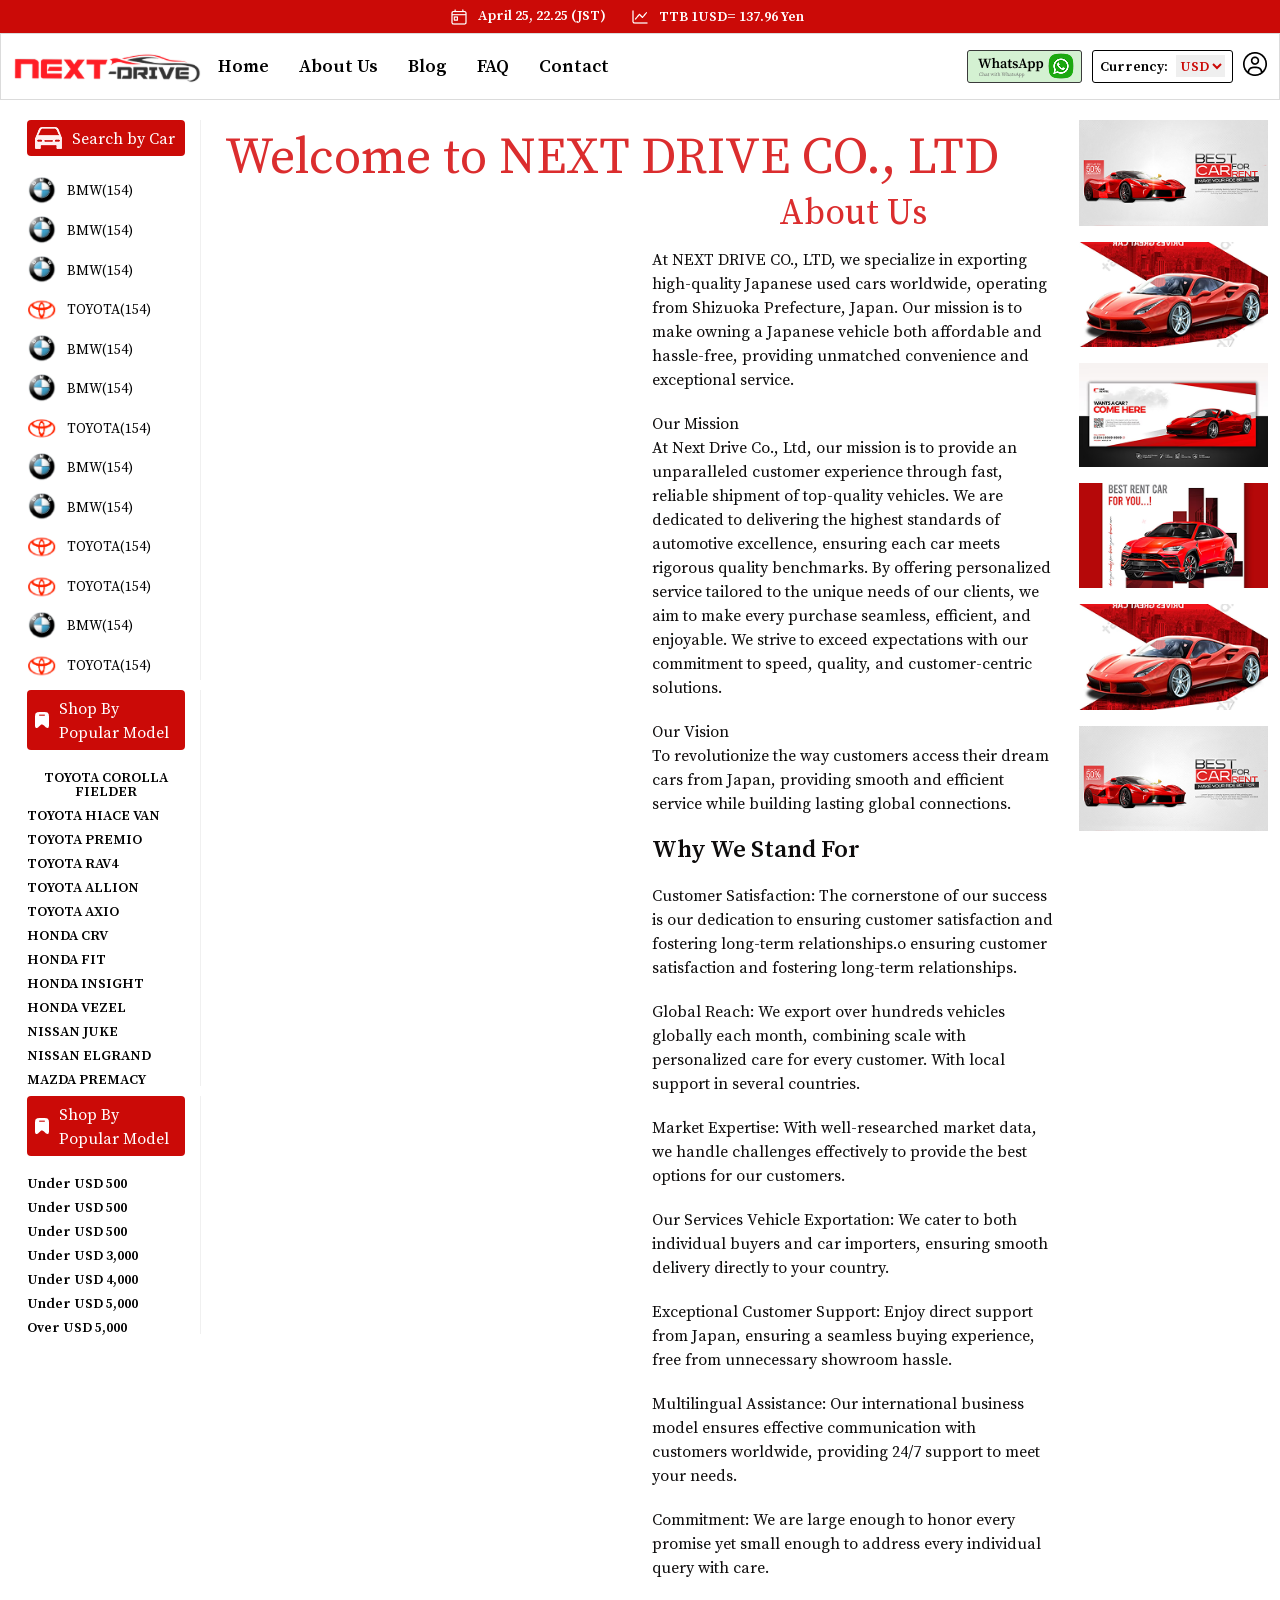
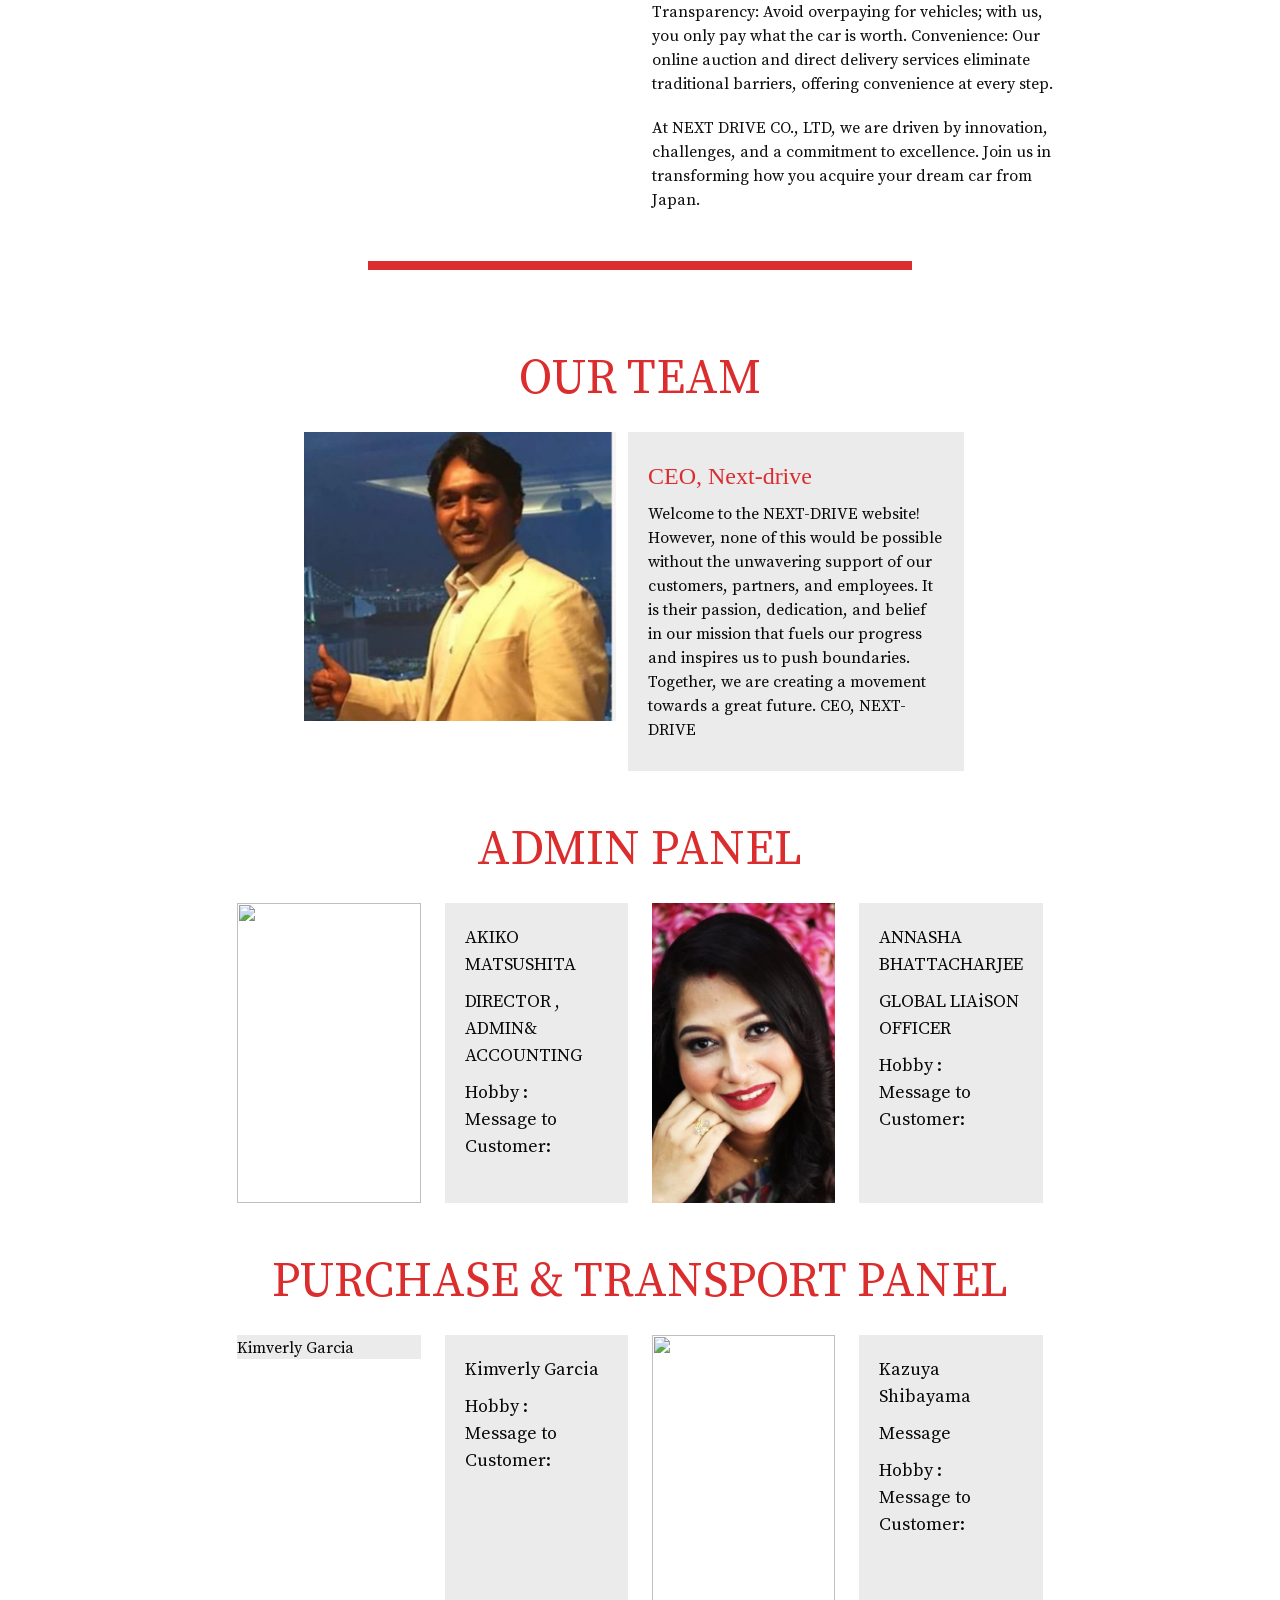
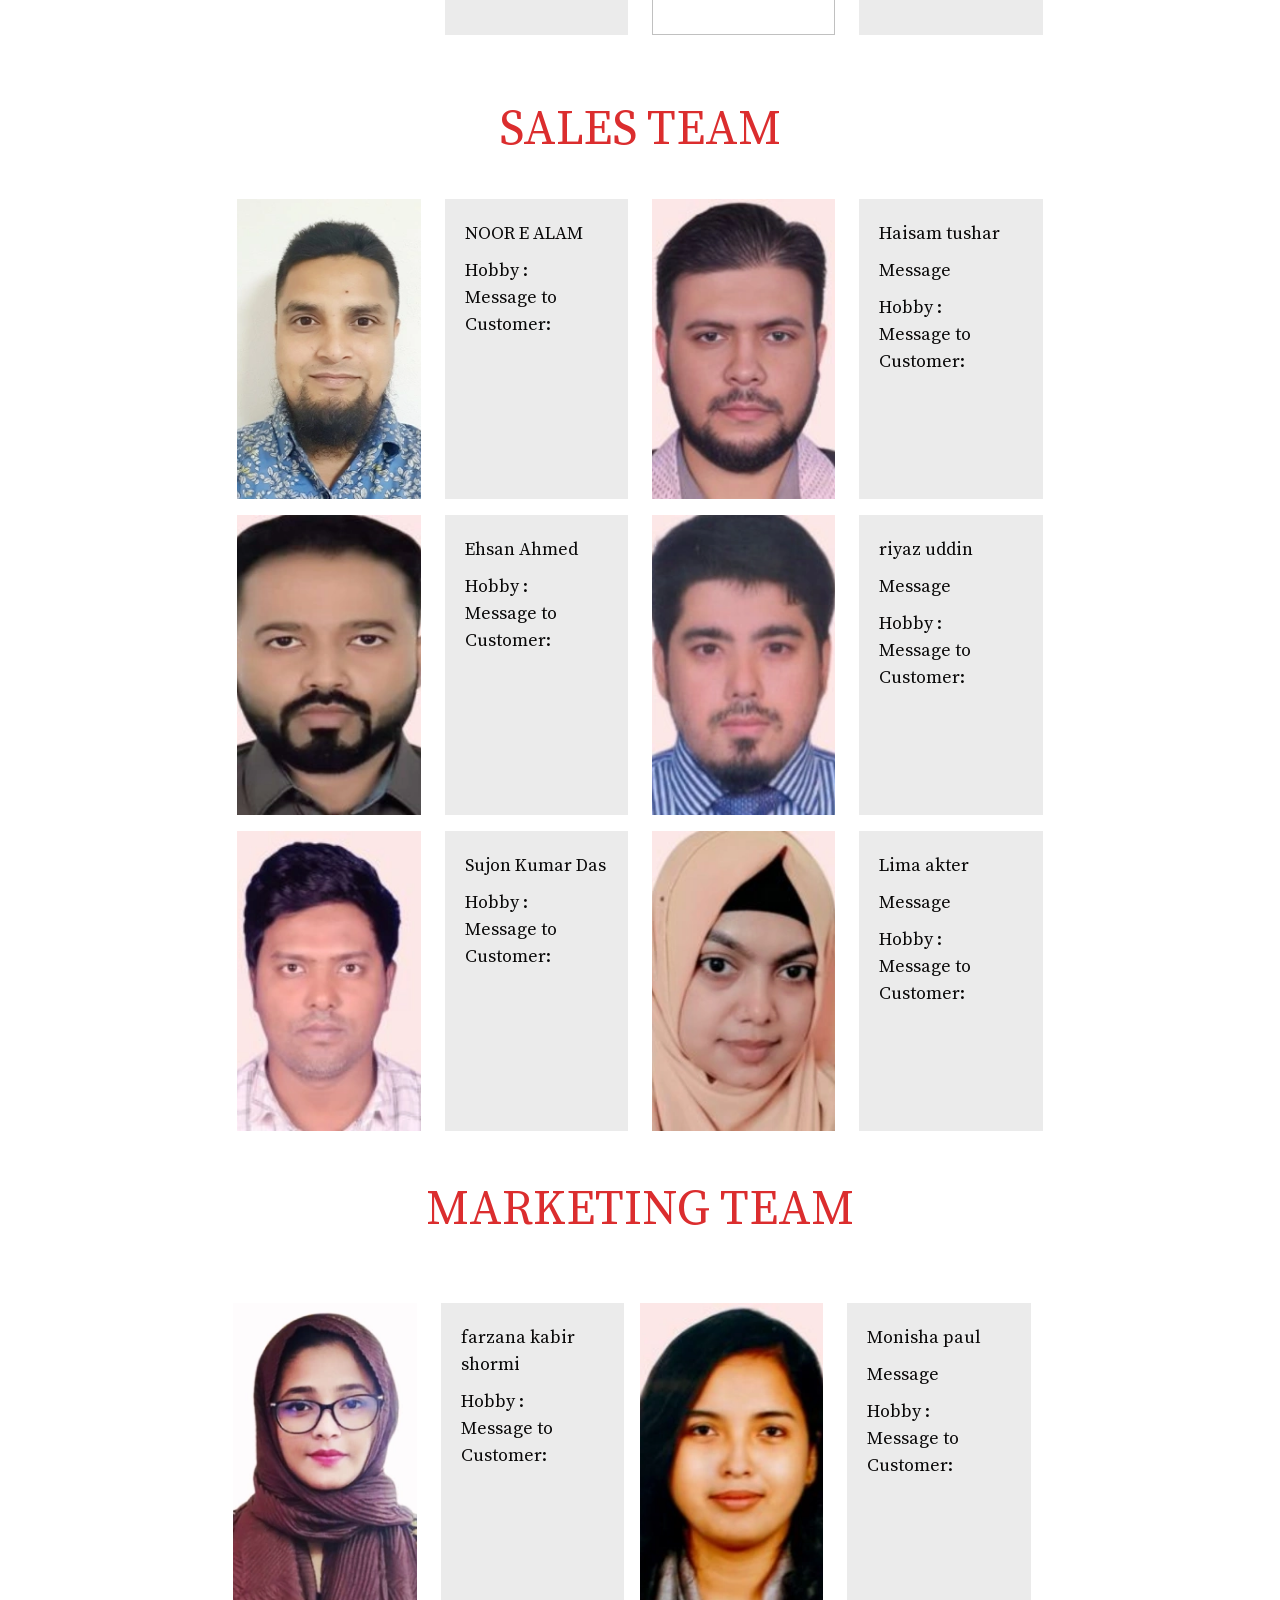
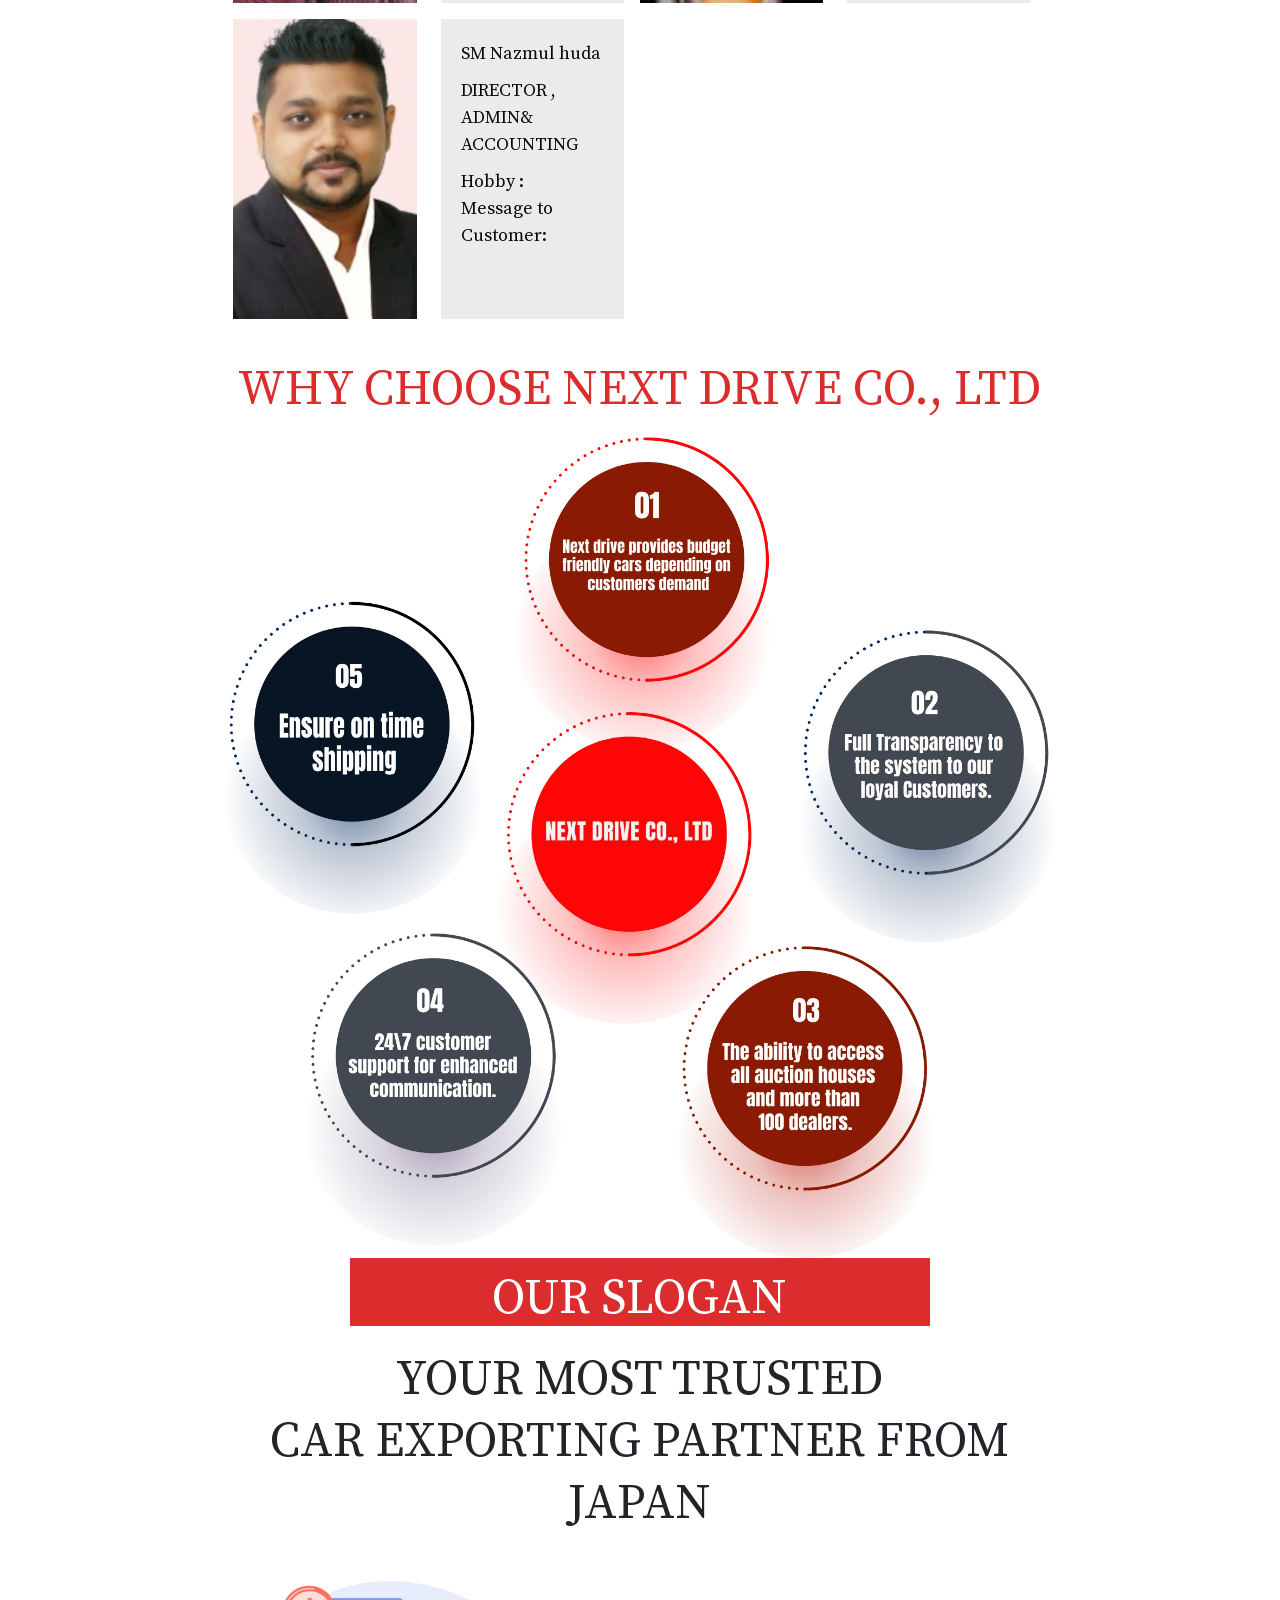
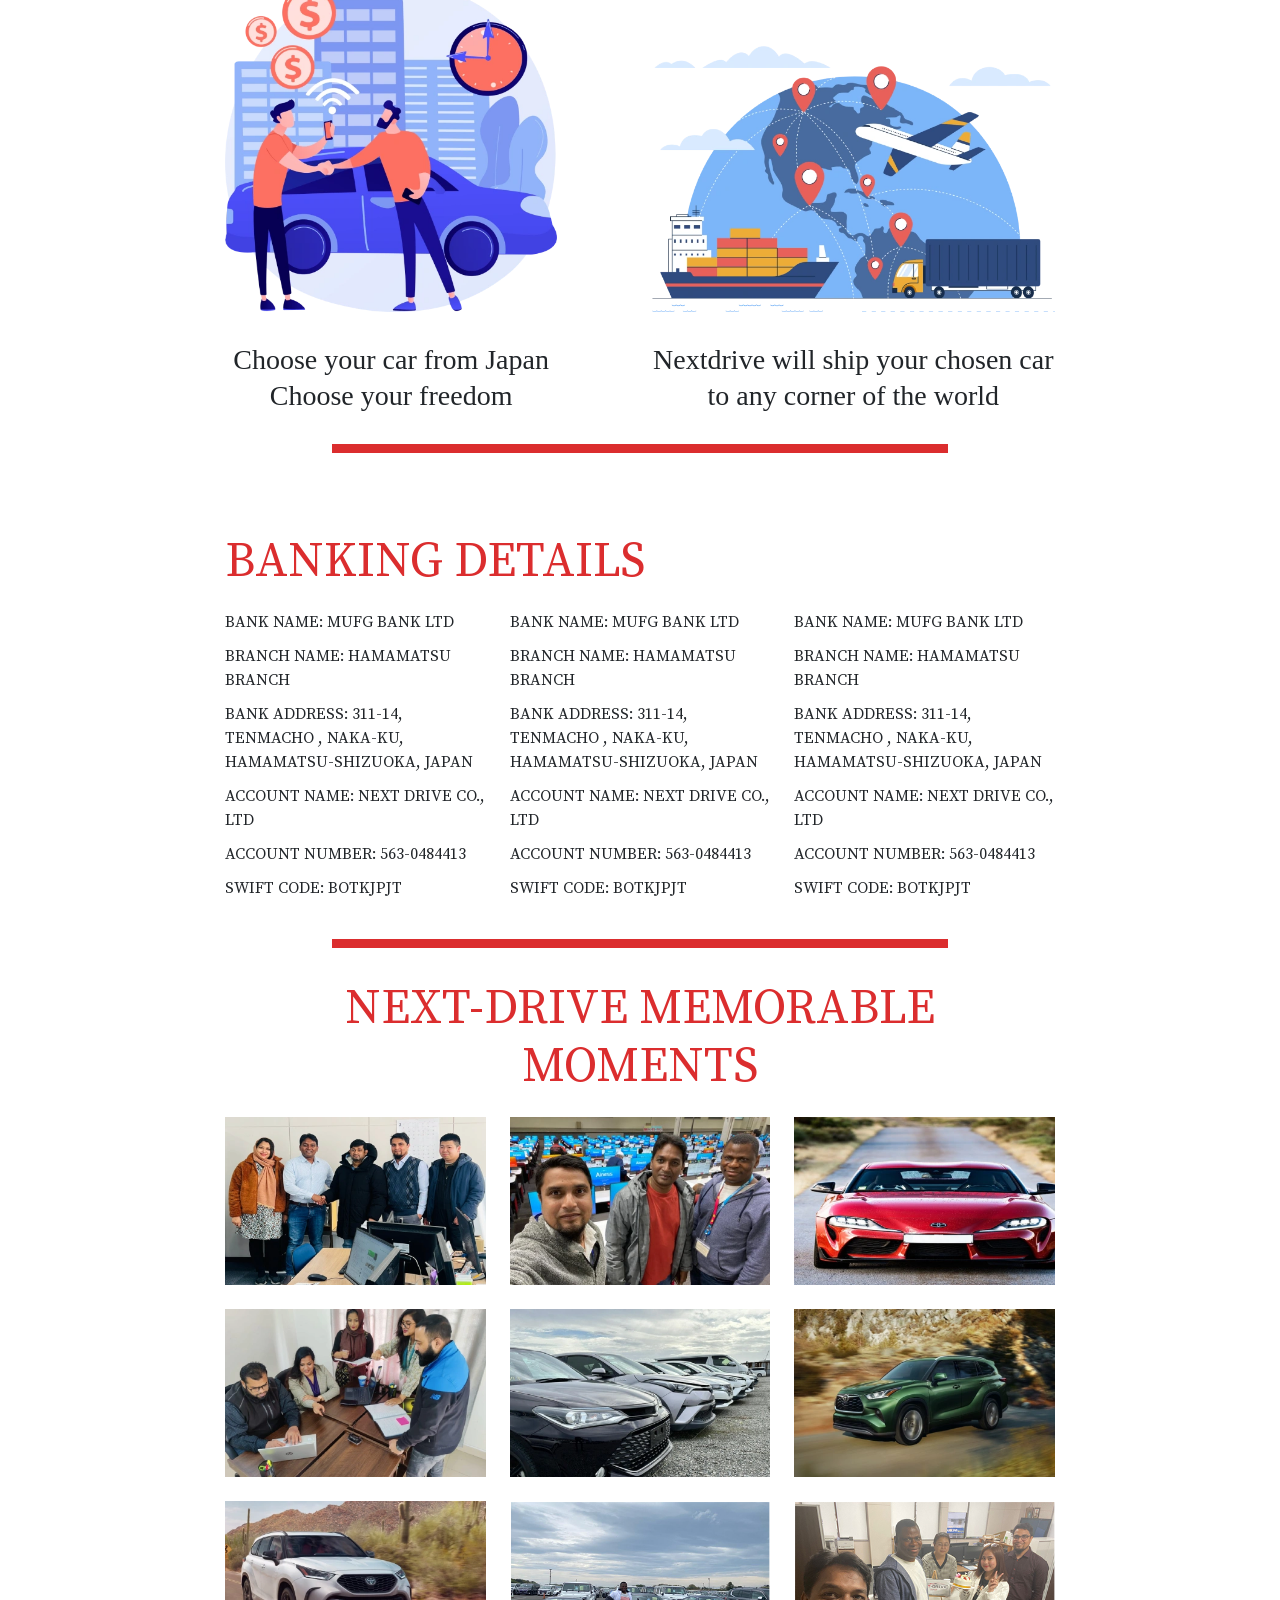
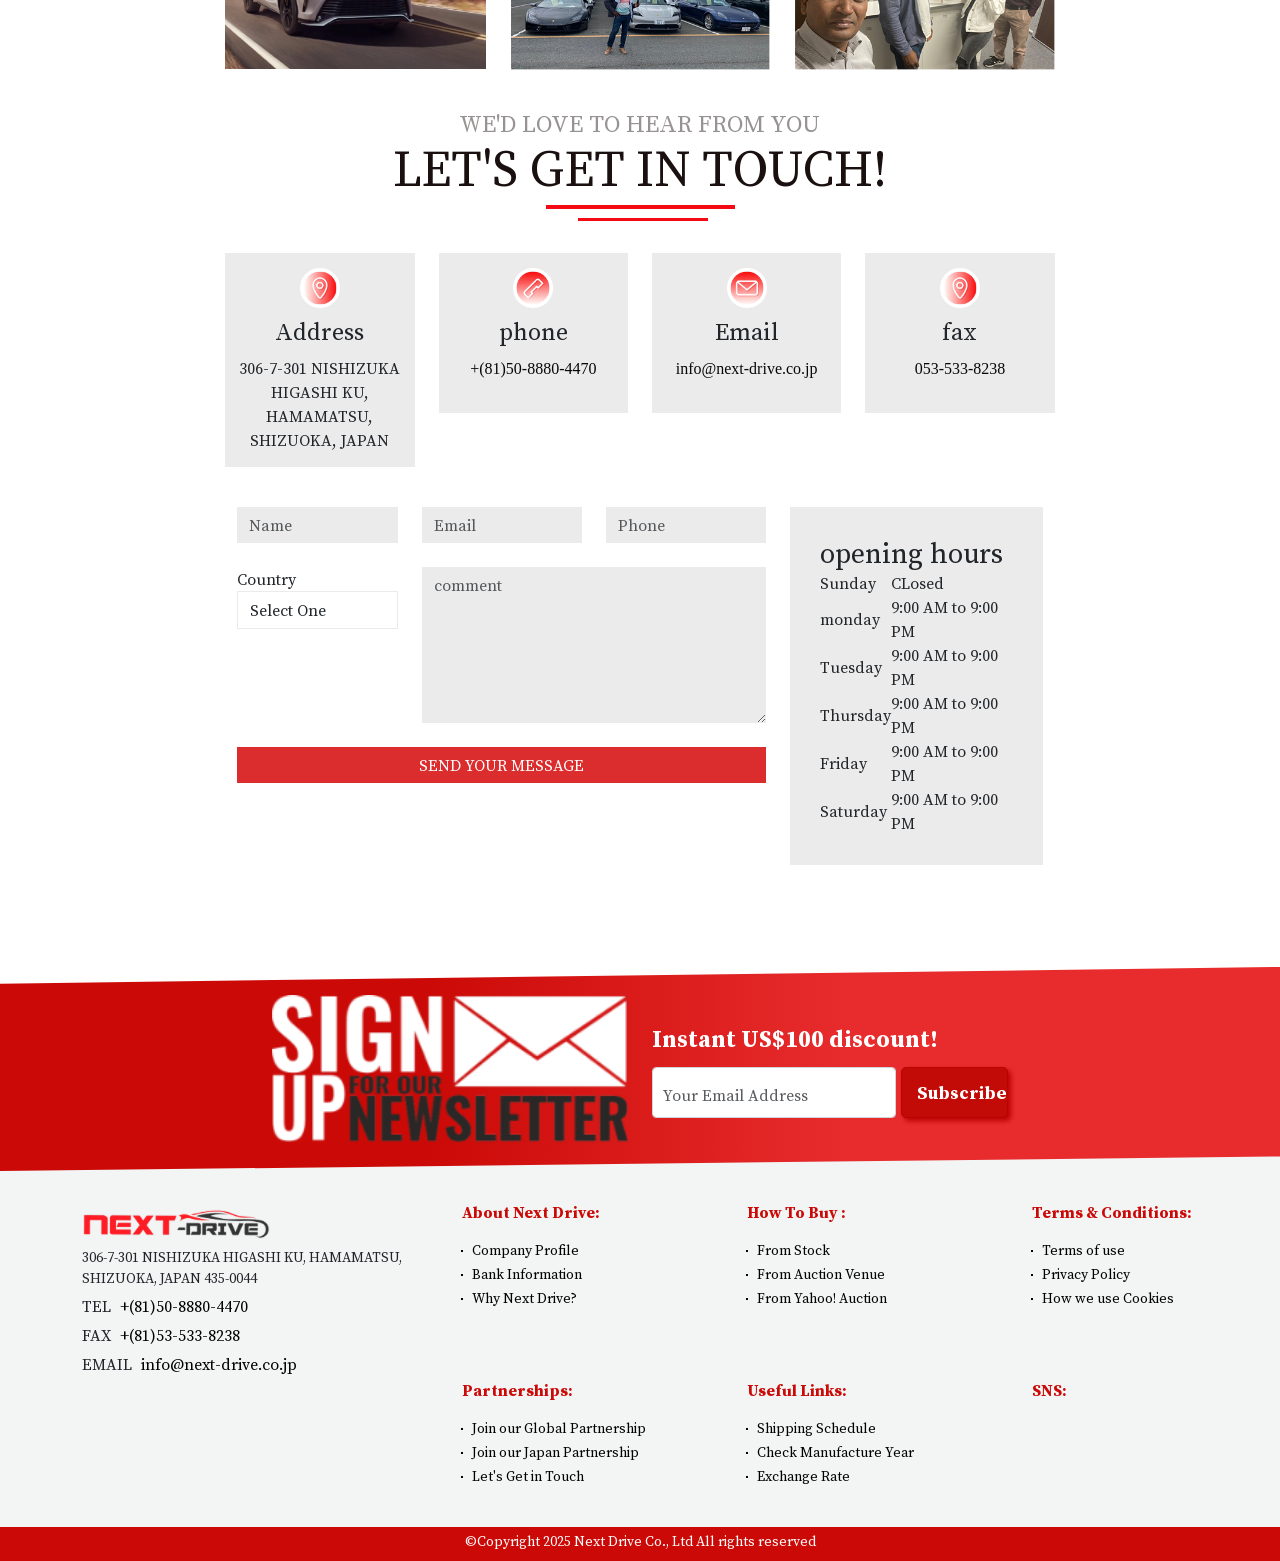
==== about.html @ 8db88db3 "'about'" ====
<!doctype html>
<html lang="en">
  <head>
    <meta charset="utf-8">
    <meta name="viewport" content="width=device-width, initial-scale=1">
    <title>Next Drive</title>
    <!-- fonts  -->
     <link rel="stylesheet" href="assets/fonts/stylesheet.css">
     <!-- bootstrap css  -->
    <link href="https://cdn.jsdelivr.net/npm/bootstrap@5.3.7/dist/css/bootstrap.min.css" rel="stylesheet">
    <!-- owl carousel css  -->
     <link rel="stylesheet" href="assets/css/owl.carousel.min.css">
     <link rel="stylesheet" href="assets/css/owl.theme.default.min.css">
    <!-- custom css  -->
    <link rel="stylesheet" href="assets/css/style.css">
    <link rel="stylesheet" href="assets/css/media.css">
  </head>
  <body>

    <!-- header section  -->
    <header>
        <div class="top_bar">
            <div class="container">
                <div class="row">
                    <div class="col-12">
                        <ul>
                            <li>
                                <img src="assets/img/calender.png" class="img-fluid" alt="">
                                April 25, 22.25 (JST)
                            </li>
                            <li>
                                <img src="assets/img/piechart.png" class="img-fluid" alt="">
                                TTB 1USD= 137.96 Yen
                            </li>
                        </ul>
                    </div>
                </div>
            </div>
        </div>
        <div class="main_bar">
            <div class="container-fluid">
                   <div class="row"> 
                    <!-- desktop header  -->
                    <nav class="navbar navbar-expand-md header_mobile_none">
                        <div class="container-fluid">
                            <a class="navbar-brand" href="#"><img src="assets/img/next-drive.png" class="img-fluid" alt=""></a>
                            <button class="navbar-toggler" type="button" data-bs-toggle="collapse" data-bs-target="#navbarSupportedContent" aria-controls="navbarSupportedContent" aria-expanded="false" aria-label="Toggle navigation">
                            <span class="navbar-toggler-icon"></span>
                            </button>
                            <div class="collapse navbar-collapse" id="navbarSupportedContent">
                            <ul class="navbar-nav me-auto mb-2 mb-lg-0">
                                <li class="nav-item">
                                <a class="nav-link" href="#">Home</a>
                                </li>
                                <li class="nav-item">
                                <a class="nav-link" href="#">About Us</a>
                                </li>
                                 <li class="nav-item">
                                <a class="nav-link" href="#">Blog</a>
                                </li>
                                  <li class="nav-item">
                                <a class="nav-link" href="#">FAQ</a>
                                </li>
                                  <li class="nav-item">
                                <a class="nav-link" href="#">Contact</a>
                                </li>
                            </ul>
                            <div class="right_nav_items">
                                <ul>
                                    <li>
                                        <a href="" class="img-fluid"><img src="assets/img/Whats app.png" alt=""></a>
                                    </li>
                                    <li class="currency">
                                        <p>Currency: </p>
                                        <select name="" id="">
                                            <option value="">USD</option>
                                            <option value="">USD</option>
                                        </select>
                                    </li>
                                    <li>
                                        <a href=""><img src="assets/img/user-icon.png" class="img-fluid" alt=""></a>
                                    </li>
                                </ul>
                            </div>
                            </div>
                        </div>
                    </nav>
                    <!-- desktop header  -->

                    <!-- Mobile header  -->
                     <nav class="navbar mobile_nav header_desktop_none">
                        <div class="container-fluid">
                            <a class="navbar-brand" href="#"><img src="assets/img/next-drive.png" class="img-fluid" alt=""></a>

                            <div class="right_nav_items ms-auto">
                                <ul>
                                    <li>
                                        <a href="" class="img-fluid"><img src="assets/img/Whats app.png" alt=""></a>
                                    </li>
                                    <li class="currency">
                                        <p>Currency: </p>
                                        <select name="" id="">
                                            <option value="">USD</option>
                                            <option value="">USD</option>
                                        </select>
                                    </li>
                                </ul>
                            </div>
                            <button class="navbar-toggler dropdown-toggle" type="button" data-bs-toggle="dropdown" aria-expanded="false">
                            <div class="menu example5"><span></span></div>
                            </button>
                            <div class="dropdown-menu">
                                    <ul class="navbar-nav  mb-2 mb-lg-0">
                                        <li class="nav-item">
                                            <i class="fa-solid fa-circle"></i>
                                            <a class="nav-link" href="#">Home</a>
                                        </li>
                                        <li class="nav-item">
                                            <i class="fa-solid fa-circle"></i>
                                            <a class="nav-link" href="#">About Us</a>
                                        </li>
                                    
                                        <li class="nav-item">
                                            <i class="fa-solid fa-circle"></i>
                                            <a class="nav-link" aria-disabled="true">Blog</a>
                                        </li>
                                         <li class="nav-item">
                                            <i class="fa-solid fa-circle"></i>
                                            <a class="nav-link" aria-disabled="true">FAQ</a>
                                        </li>
                                         <li class="nav-item">
                                            <i class="fa-solid fa-circle"></i>
                                            <a class="nav-link" aria-disabled="true">Contact</a>
                                        </li>
                                    </ul>

                                    <ul class="profil_edit">
                                        <li>
                                            <a href="">
                                                <i class="fa-regular fa-circle-user"></i>
                                                Your Profile
                                            </a>
                                        </li>
                                         <li>
                                            <a href="">
                                               <i class="fa-solid fa-gear"></i>
                                                Seetings
                                            </a>
                                        </li>
                                         <li>
                                            <a href="">
                                                <i class="fa-solid fa-arrow-right-from-bracket"></i>
                                                Log out
                                            </a>
                                        </li>
                                    </ul>
                            </div>
                        </div>
                    </nav>
                    <!-- Mobile header  -->
                </div>
            </div>
        </div>
    </header>
    <!-- header section  -->

    <!-- main content section  -->

    <section class="main_content">
        <div class="container-fluid">
            <div class="row">
                <!-- brand list  -->
                
                <!-- brand list  -->
                <div class="d-md-none d-lg-block col-lg-2 desktop_brand_list custom_padding">
                    <!-- Search By Car  -->
                    <div class="brand_list ">
                        <div class="sidebar_title">
                            <img src="assets/img/car icon.png" alt="">
                            <span>Search by Car</span>
                        </div>
                        <ul>
                            <li>
                                <a href="#">
                                    <div class="brand_logo">
                                        <img src="assets/img/brand_bmw.webp" class="img-fluid" alt="">
                                    </div>
                                    BMW <span>(154)</span>
                                </a>
                            </li>
                            <li>
                                <a href="#">
                                    <div class="brand_logo">
                                        <img src="assets/img/brand_bmw.webp" class="img-fluid" alt="">
                                    </div>
                                    BMW <span>(154)</span>
                                </a>
                            </li>
                            <li>
                                <a href="#">
                                    <div class="brand_logo">
                                        <img src="assets/img/brand_bmw.webp" class="img-fluid" alt="">
                                    </div>
                                    BMW <span>(154)</span>
                                </a>
                            </li>
                            <li>
                                <a href="">
                                    <div class="brand_logo">
                                        <img src="assets/img/brand_toyota.png" class="img-fluid" alt="">
                                    </div>
                                    TOYOTA <span>(154)</span>
                                </a>
                            </li>
                            <li>
                                <a href="#">
                                    <div class="brand_logo">
                                        <img src="assets/img/brand_bmw.webp" class="img-fluid" alt="">
                                    </div>
                                    BMW <span>(154)</span>
                                </a>
                            </li>
                            <li>
                                <a href="#">
                                    <div class="brand_logo">
                                        <img src="assets/img/brand_bmw.webp" class="img-fluid" alt="">
                                    </div>
                                    BMW <span>(154)</span>
                                </a>
                            </li>
                            <li>
                                <a href="">
                                    <div class="brand_logo">
                                        <img src="assets/img/brand_toyota.png" class="img-fluid" alt="">
                                    </div>
                                    TOYOTA <span>(154)</span>
                                </a>
                            </li>
                            <li>
                                <a href="#">
                                    <div class="brand_logo">
                                        <img src="assets/img/brand_bmw.webp" class="img-fluid" alt="">
                                    </div>
                                    BMW <span>(154)</span>
                                </a>
                            </li>
                           
                            <li>
                                <a href="#">
                                    <div class="brand_logo">
                                        <img src="assets/img/brand_bmw.webp" class="img-fluid" alt="">
                                    </div>
                                    BMW <span>(154)</span>
                                </a>
                            </li>
                             <li>
                                <a href="">
                                    <div class="brand_logo">
                                        <img src="assets/img/brand_toyota.png" class="img-fluid" alt="">
                                    </div>
                                    TOYOTA <span>(154)</span>
                                </a>
                            </li>
                             <li>
                                <a href="">
                                    <div class="brand_logo">
                                        <img src="assets/img/brand_toyota.png" class="img-fluid" alt="">
                                    </div>
                                    TOYOTA <span>(154)</span>
                                </a>
                            </li>
                             <li>
                                <a href="#">
                                    <div class="brand_logo">
                                        <img src="assets/img/brand_bmw.webp" class="img-fluid" alt="">
                                    </div>
                                    BMW <span>(154)</span>
                                </a>
                            </li>
                             <li>
                                <a href="">
                                    <div class="brand_logo">
                                        <img src="assets/img/brand_toyota.png" class="img-fluid" alt="">
                                    </div>
                                    TOYOTA <span>(154)</span>
                                </a>
                            </li>
                       
                        </ul>
                    </div>

                    <!-- shope by popular model  -->
                    <div class="brand_list popular-model">
                        <div class="sidebar_title">
                            <img src="assets/img/Vector2.png" alt="">
                            <span>Shop By Popular Model</span>
                        </div>
                        <ul>
                            <li>
                                <a href="#">
                                   TOYOTA COROLLA FIELDER
                                </a>
                            </li>
                            <li>
                                <a href="#">
                                    TOYOTA HIACE VAN
                                </a>
                            </li>
                            <li>
                                <a href="#">
                                   TOYOTA PREMIO
                                </a>
                            </li>
                            <li>
                                <a href="">
                                  TOYOTA RAV4
                                </a>
                            </li>
                            <li>
                                <a href="#">
                                    TOYOTA ALLION
                                </a>
                            </li>
                            <li>
                                <a href="#">
                                    TOYOTA AXIO
                                </a>
                            </li>
                            <li>
                                <a href="">
                                    HONDA CRV
                                </a>
                            </li>
                            <li>
                                <a href="#">
                                    HONDA FIT
                                </a>
                            </li>
                           
                            <li>
                                <a href="#">
                                    HONDA INSIGHT
                                </a>
                            </li>
                             <li>
                                <a href="">
                                    HONDA VEZEL
                                </a>
                            </li>
                             <li>
                                <a href="">
                                  NISSAN JUKE
                                </a>
                            </li>
                             <li>
                                <a href="#">
                                  NISSAN ELGRAND 
                                </a>
                            </li>
                             <li>
                                <a href="">
                                  MAZDA PREMACY
                                </a>
                            </li>
                       
                        </ul>
                    </div>

                     <!-- Shop By Price  -->
                    <div class="brand_list popular-model">
                        <div class="sidebar_title">
                            <img src="assets/img/Vector2.png" alt="">
                            <span>Shop By Popular Model</span>
                        </div>
                        <ul>
                            <li>
                                <a href="#">
                                   Under USD 500
                                </a>
                            </li>
                            <li>
                                <a href="#">
                                     Under USD 500
                                </a>
                            </li>
                            <li>
                                <a href="#">
                                    Under USD 500
                                </a>
                            </li>
                            <li>
                                <a href="">
                                   Under USD 3,000
                                </a>
                            </li>
                            <li>
                                <a href="#">
                                     Under USD 4,000
                                </a>
                            </li>
                            <li>
                                <a href="#">
                                    Under USD 5,000
                                </a>
                            </li>
                            <li>
                                <a href="">
                                     Over USD 5,000
                                </a>
                            </li>
                       
                        </ul>
                    </div>

                </div>
                
                <!-- about details  -->
                <div class="col-md-12 col-lg-8">
                    <!-- filter buttons for mobile device  -->
                    <div class="filter_button_mobile about_page">
                        <div class="row">
                            <div class="col-4 d-none">
                                <button class="btn btn-filter-btn mb-3" id="search-form-filter">
                                <img src="assets/img/Card Search.png" alt="">Filter
                                </button>
                            </div> 
                            <div class="col-4 d-none">
                                <button class="btn btn-filter-btn mb-3" id="sort_button">
                                <img src="assets/img/filter.png" alt="">Sort by
                                </button>
                            </div>
                            <div class="col-12">
                                <button class="btn btn-filter-btn mb-3" style="font-size: 14px; text-align: left;" id="search_car">
                                <img src="assets/img/car icon.png" alt="">Seacrh by Car
                                </button>
                            </div>
                        </div>
                    </div>
                    

                    <!-- mobile  toggle button results  -->
                    <div  class="row about_page">
                        <div id="wrap_search_by_car_card" class="col-12 d-none">
                            <div id="search_by_car_card" class="card p-3 d-none toggle-section">
                                 <div class="brand_list">
                                    <ul>
                                        <li>
                                            <a href="#">
                                                <div class="brand_logo">
                                                    <img src="assets/img/brand_bmw.webp" class="img-fluid" alt="">
                                                </div>
                                                BMW <span>(154)</span>
                                            </a>
                                        </li>
                                        <li>
                                            <a href="#">
                                                <div class="brand_logo">
                                                    <img src="assets/img/brand_bmw.webp" class="img-fluid" alt="">
                                                </div>
                                                BMW <span>(154)</span>
                                            </a>
                                        </li>
                                        <li>
                                            <a href="#">
                                                <div class="brand_logo">
                                                    <img src="assets/img/brand_bmw.webp" class="img-fluid" alt="">
                                                </div>
                                                BMW <span>(154)</span>
                                            </a>
                                        </li>
                                        <li>
                                            <a href="">
                                                <div class="brand_logo">
                                                    <img src="assets/img/brand_toyota.png" class="img-fluid" alt="">
                                                </div>
                                                TOYOTA <span>(154)</span>
                                            </a>
                                        </li>
                                        <li>
                                            <a href="#">
                                                <div class="brand_logo">
                                                    <img src="assets/img/brand_bmw.webp" class="img-fluid" alt="">
                                                </div>
                                                BMW <span>(154)</span>
                                            </a>
                                        </li>
                                        <li>
                                            <a href="#">
                                                <div class="brand_logo">
                                                    <img src="assets/img/brand_bmw.webp" class="img-fluid" alt="">
                                                </div>
                                                BMW <span>(154)</span>
                                            </a>
                                        </li>
                                        <li>
                                            <a href="">
                                                <div class="brand_logo">
                                                    <img src="assets/img/brand_toyota.png" class="img-fluid" alt="">
                                                </div>
                                                TOYOTA <span>(154)</span>
                                            </a>
                                        </li>
                                        <li>
                                            <a href="#">
                                                <div class="brand_logo">
                                                    <img src="assets/img/brand_bmw.webp" class="img-fluid" alt="">
                                                </div>
                                                BMW <span>(154)</span>
                                            </a>
                                        </li>
                                    
                                        <li>
                                            <a href="#">
                                                <div class="brand_logo">
                                                    <img src="assets/img/brand_bmw.webp" class="img-fluid" alt="">
                                                </div>
                                                BMW <span>(154)</span>
                                            </a>
                                        </li>
                                        <li>
                                            <a href="">
                                                <div class="brand_logo">
                                                    <img src="assets/img/brand_toyota.png" class="img-fluid" alt="">
                                                </div>
                                                TOYOTA <span>(154)</span>
                                            </a>
                                        </li>
                                        <li>
                                            <a href="">
                                                <div class="brand_logo">
                                                    <img src="assets/img/brand_toyota.png" class="img-fluid" alt="">
                                                </div>
                                                TOYOTA <span>(154)</span>
                                            </a>
                                        </li>
                                        <li>
                                            <a href="#">
                                                <div class="brand_logo">
                                                    <img src="assets/img/brand_bmw.webp" class="img-fluid" alt="">
                                                </div>
                                                BMW <span>(154)</span>
                                            </a>
                                        </li>
                                        <li>
                                            <a href="">
                                                <div class="brand_logo">
                                                    <img src="assets/img/brand_toyota.png" class="img-fluid" alt="">
                                                </div>
                                                TOYOTA <span>(154)</span>
                                            </a>
                                        </li>
                                
                                    </ul>
                                </div>
                            </div>
                        </div>
                    </div>
                    <div class="row about-details">
                        <div class="col-12">
                            <h2>Welcome to NEXT DRIVE CO., LTD</h2>
                        </div>
                        <div class="col-sm-6">
                            <div class="about_img">
                                <img src="https://0fab917d.nextdrive-assets.pages.dev/next_drive/refactor/img/about us.png" class="img-fluid" alt="">
                            </div>
                        </div>
                        <div class="col-sm-6">
                            <h3>About Us</h3>
                            <p>At NEXT DRIVE CO., LTD, we specialize in exporting high-quality Japanese used cars worldwide, operating from Shizuoka Prefecture, Japan. Our mission is to make owning a Japanese vehicle both affordable and hassle-free, providing unmatched convenience and exceptional service.</p>

                            <p>Our Mission <br> At Next Drive Co., Ltd, our mission is to provide an unparalleled customer experience through fast, reliable shipment of top-quality vehicles. We are dedicated to delivering the highest standards of automotive excellence, ensuring each car meets rigorous quality benchmarks. By offering personalized service tailored to the unique needs of our clients, we aim to make every purchase seamless, efficient, and enjoyable. We strive to exceed expectations with our commitment to speed, quality, and customer-centric solutions.</p>

                            <p>Our Vision <br> To revolutionize the way customers access their dream cars from Japan, providing smooth and efficient service while building lasting global connections.</p>

                            <h4> Why we stand for </h4>
                            <p>Customer Satisfaction: The cornerstone of our success is our dedication to ensuring customer satisfaction and fostering long-term relationships.o ensuring customer satisfaction and fostering long-term relationships.</p>

                            <p>Global Reach: We export over hundreds vehicles globally each month, combining scale with personalized care for every customer. With local support in several countries.</p>

                            <p>Market Expertise: With well-researched market data, we handle challenges effectively to provide the best options for our customers.</p>

                            <p>Our Services Vehicle Exportation: We cater to both individual buyers and car importers, ensuring smooth delivery directly to your country.</p>

                            <p>Exceptional Customer Support: Enjoy direct support from Japan, ensuring a seamless buying experience, free from unnecessary showroom hassle.</p>

                            <p>Multilingual Assistance: Our international business model ensures effective communication with customers worldwide, providing 24/7 support to meet your needs.</p>

                            <p>Commitment: We are large enough to honor every promise yet small enough to address every individual query with care.</p>

                            <p>Transparency: Avoid overpaying for vehicles; with us, you only pay what the car is worth. Convenience: Our online auction and direct delivery services eliminate traditional barriers, offering convenience at every step.</p>

                            <p>At NEXT DRIVE CO., LTD, we are driven by innovation, challenges, and a commitment to excellence. Join us in transforming how you acquire your dream car from Japan.</p>
                        </div>
                        <div class="col-md-8 m-auto">
                            <div class="bar_line">

                            </div>
                        </div>
                    </div>
                        <!-- ceo row  -->
                    <div class="row ceo_row team">
                        <h2>Our Team</h2>
                        <div class="row ">
                            <div class="col-sm-10 m-auto">
                                <div class="row">
                                    <div class="col-sm-6 padd">
                                        <img src="assets/img/ceo.webp" class="img-fluid" alt="">
                                        
                                    </div>
                                    <div class="col-sm-6 ceo">
                                        <h3>CEO, Next-drive</h3>
                                        <p>Welcome to the NEXT-DRIVE website! However, none of this would be possible without the unwavering support of our customers, partners, and employees. It is their passion, dedication, and belief in our mission that fuels our progress and inspires us to push boundaries. Together, we are creating a movement towards a great future. CEO, NEXT-DRIVE</p>
                                    </div>
                                </div>
                            </div>
                        </div>
                    </div>

                     <!-- admin row  -->
                     <div class="row team">
                        <h2>Admin Panel</h2>
                            <div class="col-sm-6">
                                <div class="row single_person">
                                    <div class="col-sm-6">
                                        <div class="mising_image">
                                            <img src="https://www.next-drive.co.jp/storage/1th8X9HENXwpOAbfmytHlvvCbg4P98YwG0zvTA8U.jpg" alt="" class="img-fluid">
                                          </div>
                                    </div>
                                    <div class="col-sm-6">
                                        <div class="person_details">
                                            <p>AKIKO MATSUSHITA </p>
                                            <p>DIRECTOR , ADMIN& ACCOUNTING </p>
                                            <p>Hobby : <br> Message to Customer:</p>
                                        </div>
                                    </div>
                                </div>
                            </div>
                            <div class="col-sm-6">
                                <div class="row single_person">
                                    <div class="col-sm-6">
                                        <img src="assets/img/annasha.webp" class="img-fluid" alt="">
                                    </div>
                                    <div class="col-sm-6">
                                        <div class="person_details">
                                            <p>ANNASHA BHATTACHARJEE</p>
                                            <p>GLOBAL LIAiSON OFFICER </p>
                                            <p>Hobby : <br> Message to Customer:</p>
                                        </div>
                                    </div>
                                </div>
                            </div>
                     </div>

                      <!-- PURCHASE & TRANSPORT PANEL row  -->
                      <div class="row team">
                        <h2>PURCHASE & TRANSPORT PANEL</h2>
                            <div class="col-sm-6">
                                <div class="row single_person">
                                    <div class="col-sm-6">
                                      <div class="mising_image">
                                        <p>Kimverly Garcia</p>
                                      </div>
                                    </div>
                                    <div class="col-sm-6">
                                        <div class="person_details">
                                            <p>Kimverly Garcia</p>
                                            <p>Hobby : <br> Message to Customer:</p>
                                        </div>
                                    </div>
                                </div>
                            </div>
                            <div class="col-sm-6">
                                <div class="row single_person">
                                    <div class="col-sm-6">
                                        <img src="assets/img/shivayama.png" class="img-fluid" alt="">
                                    </div>
                                    <div class="col-sm-6">
                                        <div class="person_details">
                                            <p>Kazuya Shibayama </p>
                                            <p>Message </p>
                                            <p>Hobby : <br> Message to Customer:</p>
                                        </div>
                                    </div>
                                </div>
                            </div>
                     </div>

                    <!-- PURCHASE & TRANSPORT PANEL row  -->
                    <div class="row team gy-3">
                        <h2>SALES TEAM </h2>
                            <div class="col-sm-6">
                                <div class="row single_person">
                                    <div class="col-sm-6">
                                        <img src="assets/img/noor e alam.webp" class="img-fluid" alt="">
                                    </div>
                                    <div class="col-sm-6">
                                        <div class="person_details">
                                            <p>NOOR E ALAM </p>
                                            <p>Hobby : <br> Message to Customer:</p>
                                        </div>
                                    </div>
                                </div>
                            </div>
                            <div class="col-sm-6">
                                <div class="row single_person">
                                    <div class="col-sm-6">
                                        <img src="assets/img/haisham tushar.webp" class="img-fluid" alt="">
                                    </div>
                                    <div class="col-sm-6">
                                        <div class="person_details">
                                            <p>Haisam tushar </p>
                                            <p>Message </p>
                                            <p>Hobby : <br> Message to Customer:</p>
                                        </div>
                                    </div>
                                </div>
                            </div>

                            <div class="col-sm-6">
                                <div class="row single_person">
                                    <div class="col-sm-6">
                                        <img src="assets/img/ehsan ahmed.webp" class="img-fluid" alt="">
                                    </div>
                                    <div class="col-sm-6">
                                        <div class="person_details">
                                            <p>Ehsan Ahmed</p>
                                            <p>Hobby : <br> Message to Customer:</p>
                                        </div>
                                    </div>
                                </div>
                            </div>
                            <div class="col-sm-6">
                                <div class="row single_person">
                                    <div class="col-sm-6">
                                        <img src="assets/img/riaz uddin.webp" class="img-fluid" alt="">
                                    </div>
                                    <div class="col-sm-6">
                                        <div class="person_details">
                                            <p>riyaz uddin</p>
                                            <p>Message </p>
                                            <p>Hobby : <br> Message to Customer:</p>
                                        </div>
                                    </div>
                                </div>
                            </div>

                            <div class="col-sm-6">
                                <div class="row single_person">
                                    <div class="col-sm-6">
                                        <img src="assets/img/sujon.webp" class="img-fluid" alt="">
                                    </div>
                                    <div class="col-sm-6">
                                        <div class="person_details">
                                            <p>Sujon Kumar Das </p>
                                            <p>Hobby : <br> Message to Customer:</p>
                                        </div>
                                    </div>
                                </div>
                            </div>
                            <div class="col-sm-6">
                                <div class="row single_person">
                                    <div class="col-sm-6">
                                        <img src="assets/img/lima.webp" class="img-fluid" alt="">
                                    </div>
                                    <div class="col-sm-6">
                                        <div class="person_details">
                                            <p>Lima akter</p>
                                            <p>Message </p>
                                            <p>Hobby : <br> Message to Customer:</p>
                                        </div>
                                    </div>
                                </div>
                            </div>
                    </div>

                    <!-- marketing TEAM  row  -->
                    <div class="row team">
                        <h2>Marketing TEAM </h2>
                            

                            <div class="row mt-4 g-3">
                                <div class="col-sm-6">
                                    <div class="row single_person">
                                        <div class="col-sm-6">
                                            <img src="assets/img/farzana.webp" class="img-fluid" alt="">
                                        </div>
                                        <div class="col-sm-6">
                                            <div class="person_details">
                                                <p>farzana kabir shormi </p>
                                                <p>Hobby : <br> Message to Customer:</p>
                                            </div>
                                        </div>
                                    </div>
                                </div>
                                <div class="col-sm-6">
                                    <div class="row single_person">
                                        <div class="col-sm-6">
                                            <img src="assets/img/monisha.webp" class="img-fluid" alt="">
                                        </div>
                                        <div class="col-sm-6 ">
                                            <div class="person_details">
                                                <p>Monisha paul</p>
                                                <p>Message </p>
                                                <p>Hobby : <br> Message to Customer:</p>
                                            </div>
                                        </div>
                                    </div>
                                </div>
                                <div class="col-sm-6">
                                    <div class="row single_person">
                                        <div class="col-sm-6">
                                        <img src="assets/img/najmul.webp" class="img-fluid" alt="">
                                        </div>
                                        <div class="col-sm-6">
                                            <div class="person_details">
                                                <p>SM Nazmul huda</p>
                                                <p>DIRECTOR , ADMIN& ACCOUNTING </p>
                                                <p>Hobby : <br> Message to Customer:</p>
                                            </div>
                                        </div>
                                    </div>
                                </div>
                            </div>
                         
                    </div>

                    <!-- about team section  -->
                  
                    <!-- why choose next drive  -->

                    <div class="row why_choose">
                        <div class="col-12">
                            <h2>
                                why choose NEXT DRIVE CO., LTD
                            </h2>
                            <img src="assets/img/whychoose.webp" class="img-fluid" alt="">
                        </div>
                    </div>

                    <!-- our Slogan  -->
                    <div class="row slogan">
                        <div class="col-12">
                            <h2>our Slogan</h2>
                           <h3>
                            YOUR MOST TRUSTED <br> CAR EXPORTING PARTNER FROM JAPAN
                           </h3>
                        </div>
                    </div>

                    <div class="row my-5 slogan_block">
                        <div class="col-sm-5 text-center">
                            <img src="assets/img/Next drive about us page (12).webp" class="img-fluid" alt="">
                            <p>Choose your car from Japan Choose your freedom</p>
                        </div>
                        <div class="col-sm-6 text-center">
                            <img src="assets/img/Next drive about us page (13).webp" class="img-fluid" alt="">
                            <p>Nextdrive will ship your chosen car to any corner of the world</p>
                        </div>
                        <div class="col-md-9 m-auto">
                            <div class="bar_line">

                            </div>
                        </div>
                    </div>


                    <!--BANKING DETAILS row -->

                    <div class="row banking_details">
                        <div class="col-12">
                            <h2>BANKING DETAILS</h2>
                        </div>
                        <div class="col-md-4 deatils_block">
                            <p>BANK NAME: MUFG BANK LTD</p>
                            <p>BRANCH NAME: HAMAMATSU BRANCH</p>
                            <p> BANK ADDRESS: 311-14, TENMACHO , NAKA-KU,  
                                HAMAMATSU-SHIZUOKA, JAPAN </p>  
                            <p>ACCOUNT NAME: NEXT DRIVE CO., LTD </p>
                            <p> ACCOUNT NUMBER: 563-0484413</p>
                            <p> SWIFT CODE: BOTKJPJT</p>
                               
                            
                        </div>
                        <div class="col-md-4 deatils_block">
                            <p>BANK NAME: MUFG BANK LTD</p>
                            <p>BRANCH NAME: HAMAMATSU BRANCH</p>
                            <p> BANK ADDRESS: 311-14, TENMACHO , NAKA-KU,  
                                HAMAMATSU-SHIZUOKA, JAPAN </p>  
                            <p>ACCOUNT NAME: NEXT DRIVE CO., LTD </p>
                            <p> ACCOUNT NUMBER: 563-0484413</p>
                            <p> SWIFT CODE: BOTKJPJT</p>
                               
                        </div>
                        <div class="col-md-4 deatils_block">
                            <p>BANK NAME: MUFG BANK LTD</p>
                            <p>BRANCH NAME: HAMAMATSU BRANCH</p>
                            <p> BANK ADDRESS: 311-14, TENMACHO , NAKA-KU,  
                                HAMAMATSU-SHIZUOKA, JAPAN </p>  
                            <p>ACCOUNT NAME: NEXT DRIVE CO., LTD </p>
                            <p> ACCOUNT NUMBER: 563-0484413</p>
                            <p> SWIFT CODE: BOTKJPJT</p>
                               
                        </div>

                        <div class="col-md-9 m-auto">
                            <div class="bar_line">

                            </div>
                        </div>
                    </div>

                    <!-- NEXT-DRIVE MEMORABLE MOMENTS row -->
                     <div class="row memorable_gallery gy-4">
                        <div class="col-12">
                            <h2>NEXT-DRIVE MEMORABLE MOMENTS</h2>
                        </div>
                        <div class="col-sm-4">
                            <img src="assets/img/Next drive about us page (14).webp" class="img-fluid" alt="">
                        </div>
                        <div class="col-sm-4">
                            <img src="assets/img/Next drive about us page (15).webp" class="img-fluid" alt="">
                        </div>
                        <div class="col-sm-4">
                            <img src="assets/img/Next drive about us page (16).webp" class="img-fluid" alt="">
                        </div>
                        <div class="col-sm-4">
                            <img src="assets/img/Next drive about us page (17).webp" class="img-fluid" alt="">
                        </div>
                        <div class="col-sm-4">
                            <img src="assets/img/Next drive about us page (18).webp" class="img-fluid" alt="">
                        </div>
                        <div class="col-sm-4">
                            <img src="assets/img/Next drive about us page (19).webp" class="img-fluid" alt="">
                        </div>
                        <div class="col-sm-4">
                            <img src="assets/img/Next drive about us page (20).webp" class="img-fluid" alt="">
                        </div>
                        <div class="col-sm-4">
                            <img src="assets/img/Next-drive-about-us-page.png" class="img-fluid" alt="">
                        </div>
                        <div class="col-sm-4">
                            <img src="assets/img/Next-drive-about-us-pag.png" class="img-fluid" alt="">
                        </div>
                     </div>

                     <!-- contact section -->

                     <div class="row contact_row">
                        <div class="col-ms-6 m-auto text-center">
                            <h5>WE'D LOVE TO HEAR FROM YOU</h5>
                            <h6>LET'S GET IN TOUCH!</h6>
                            <img src="assets/img/underline.png" class="img-fluid" alt="">
                        </div>
                     </div>
                     <div class="row">
                        <div class="col-sm-3 ">
                            <div class="contact_info">
                                <img src="assets/img/map.png" class="img-fluid" alt="">
                                <h4>Address</h4>
                                <p>306-7-301 NISHIZUKA HIGASHI KU, HAMAMATSU, SHIZUOKA, JAPAN  </p>
                            </div>
                        </div>
                        <div class="col-sm-3 ">
                            <div class="contact_info">
                                <img src="assets/img/phone.png" class="img-fluid" alt="">
                                <h4>phone</h4>
                                <a href="tel:+(81)50-8880-4470 ">+(81)50-8880-4470 </a>
                            </div>
                        </div>
                        <div class="col-sm-3 ">
                            <div class="contact_info">
                                <img src="assets/img/email.png" class="img-fluid" alt="">
                                <h4>Email</h4>
                                <a href="mailto:">info@next-drive.co.jp</a>
                            </div>
                        </div>
                        <div class="col-sm-3 ">
                            <div class="contact_info">
                                <img src="assets/img/map.png" class="img-fluid" alt="">
                                <h4>fax</h4>
                                <a href="">053-533-8238</a>
                            </div>
                        </div>
                     </div>

                     <!-- contact form  -->
                      <div class="row contact_form">
                        <div class="col-sm-8">
                            <form action="">
                                <div class="row gy-4">
                                    <div class="col-sm-4">
                                        <input type="text" placeholder="Name" class="form-control">
                                    </div>
                                    <div class="col-sm-4">
                                        <input type="email" placeholder="Email" class="form-control">
                                    </div>
                                    <div class="col-sm-4">
                                        <input type="text" placeholder="Phone" class="form-control">
                                    </div>
                                    <div class="col-sm-4">
                                        <label for="">Country</label>
                                        <select name="" id="" class="form-control">
                                            <option value="">Select One</option>
                                            <option value="">USA</option>
                                            <option value="">UK</option>
                                            <option value="">UAE</option>
                                        </select>
                                    </div>
                                    <div class="col-sm-8">
                                        <textarea name="" rows="6" placeholder="comment" class="form-control" id=""></textarea>
                                    </div>
                                    <div class="col-12">
                                        <input type="submit" value="send your message" class="btn btn-send">
                                    </div>
                                </div>
                            </form>
                        </div>
                        <div class="col-sm-4">
                            <div class="opening_hours">
                                <h3>opening hours</h5>
                                <table width="100%">
                                    <tr>
                                        <td class="day">Sunday</td>
                                        <td class="time">CLosed</td>
                                    </tr>
                                    <tr>
                                        <td  class="day">monday</td>
                                        <td class="time">9:00 AM to 9:00 PM</td>
                                    </tr>
                                    <tr>
                                        <td  class="day">Tuesday</td>
                                        <td class="time">9:00 AM to 9:00 PM</td>
                                    </tr>
                                    <tr>
                                        <td  class="day">Thursday</td>
                                        <td class="time">9:00 AM to 9:00 PM</td>
                                    </tr>
                                    <tr>
                                        <td  class="day">Friday</td>
                                        <td class="time">9:00 AM to 9:00 PM</td>
                                    </tr>
                                    <tr>
                                        <td  class="day">Saturday</td>
                                        <td class="time">9:00 AM to 9:00 PM</td>
                                    </tr>
                                </table>
                            </div>
                        </div>
                      </div>
                </div><!-- end of col-8 -->

                <!-- ad image  -->
                <div class="d-md-none d-lg-block col-lg-2 mobile_none">
                    <div class="ad_section">
                        <div class="ad_image">
                            <a href="">
                                <img src="assets/img/ad image one.png" class="img-fluid w-100" alt="">
                            </a>
                        </div>
                        <div class="ad_image">
                           <a href="">
                             <img src="assets/img/ad image two.png" class="img-fluid w-100" alt="">
                           </a>
                        </div>
                        <div class="ad_image">
                            <a href="">
                                <img src="assets/img/ad aimage three.png" class="img-fluid w-100" alt="">
                            </a>
                        </div>
                        <div class="ad_image">
                            <a href="">
                                <img src="assets/img/ad img four.png" class="img-fluid w-100" alt="">
                            </a>
                        </div>
                        <div class="ad_image">
                            <a href="">
                                <img src="assets/img/ad image five.png" class="img-fluid w-100" alt="">
                            </a>
                        </div>
                        <div class="ad_image">
                            <a href="">
                                <img src="assets/img/ad image six.png" class="img-fluid w-100" alt="">
                            </a>
                        </div>
                    </div>
                </div>
            </div>
        </div>
    </section>



     <!-- signup and footer part -->

     <div class="signup_section">
        <div class="container">
            <div class="row justify-content-center align-items-center">
                <div class="col-lg-4 col-md-5">
                    <img src="assets/img/signup.png" class="img-fluid w-100" alt="">
                </div>
                <div class="col-lg-4 col-md-7 col-12">
                    <label for="">Instant US$100 discount!</label>
                    <form action="">
                        <input type="email" class="form-control" placeholder="Your Email Address">
                        <input type="submit" class="form-control" value="Subscribe">
                    </form>
                </div>
            </div>
        </div>
     </div>

    <!-- signup and footer part -->

    <footer>
        <div class="container">
            <div class="row">
                <div class="col-md-4 col-6  flex">
                    <div class="ii ">
                        <img src="assets/img/next-drive.png" class="img-fluid" alt="">
                      
                        <p class="first">306-7-301 NISHIZUKA HIGASHI KU, HAMAMATSU, SHIZUOKA, JAPAN 435-0044
                    </p>
                    </div>
                   <div class="ii ">
                        <div class="social_icon desktop_hide">
                            <ul class="">
                                <li>
                                    <a href=""><i class="fa-brands fa-facebook-f"></i></a>
                                </li>
                                <li>
                                    <a href=""><i class="fa-brands fa-instagram"></i></a>
                                </li>
                            </ul>
                        </div>
                       
                        <p>TEL <a href="">+(81)50-8880-4470</a></p>
                        <p>FAX <a href="">+(81)53-533-8238</a></p>
                        <p>EMAIL <a href="">info@next-drive.co.jp</a></p>
                   </div>
                </div>

                <div class="col-md-3 col-6 quick_list">
                    <h5>About Next Drive:</h5>
                        <ul>
                            <li>
                                <a href="">Company Profile</a>
                            </li>
                            <li>
                                <a href="">Bank Information</a>
                            </li>
                            <li>
                                <a href="">Why Next Drive?</a>
                            </li>
                        </ul>
                </div>

                <div class="col-md-3 col-6   quick_list">
                    <h5>How To Buy :</h5>
                        <ul>
                            <li>
                                <a href="">From Stock</a>
                            </li>
                            <li>
                                <a href="">From Auction Venue</a>
                            </li>
                            <li>
                                <a href="">From Yahoo! Auction</a>
                            </li>
                        </ul>
                </div>
                <div class="col-md-2 col-6  quick_list">
                    <h5>Terms &amp; Conditions:</h5>
                        <ul>
                            <li>
                                <a href="">Terms of use</a>
                            </li>
                            <li>
                                <a href="">Privacy Policy</a>
                            </li>
                            <li>
                                <a href="">How we use Cookies</a>
                            </li>
                        </ul>
                </div>

                <div class="col-md-3 col-6  offset-md-4 quick_list">
                    <h5>Partnerships:</h5>
                        <ul>
                            <li>
                                <a href="">Join our Global Partnership</a>
                            </li>
                            <li>
                                <a href="">Join our Japan Partnership</a>
                            </li>
                            <li>
                                <a href="">Let's Get in Touch</a>
                            </li>
                        </ul>
                </div>
                <div class="col-md-3 col-6  quick_list">
                    <h5>Useful Links:</h5>
                        <ul>
                            <li>
                                <a href="">Shipping Schedule</a>
                            </li>
                            <li>
                                <a href="">Check Manufacture Year</a>
                            </li>
                            <li>
                                <a href="">Exchange Rate</a>
                            </li>
                        </ul>
                </div>
                <div class="col-md-2 col-6  social_icon">
                    <h5>SNS:</h5>
                    <ul class="">
                        <li>
                            <a href=""><i class="fa-brands fa-facebook"></i></a>
                        </li>
                        <li>
                            <a href=""><i class="fa-brands fa-instagram"></i></a>
                        </li>
                    </ul>
                </div>

            </div>
        </div>

        <div class="copyright">
           <div class="container">
            <div class="row">
                <p>©Copyright 2025 Next Drive Co., Ltd All rights reserved</p>
            </div>
           </div>
        </div>
    </footer>

    <script src="https://ajax.googleapis.com/ajax/libs/jquery/3.7.1/jquery.min.js"></script>
    <script src="https://cdn.jsdelivr.net/npm/bootstrap@5.3.7/dist/js/bootstrap.bundle.min.js"></script>
    <script src="https://kit.fontawesome.com/d2d598fe43.js" crossorigin="anonymous"></script>
    <script src="assets/js/owl.carousel.min.js"></script>

    <!-- Select2 CSS -->
<link href="https://cdn.jsdelivr.net/npm/select2@4.1.0-rc.0/dist/css/select2.min.css" rel="stylesheet" />

<!-- Select2 JS -->
<script src="https://cdn.jsdelivr.net/npm/select2@4.1.0-rc.0/dist/js/select2.min.js"></script>



    <script src="assets/js/script.js"></script>
  </body>
</html>
---- assets/fonts/stylesheet.css ----
@font-face {
    font-family: 'Source Serif Pro';
    src: url('SourceSerifPro-BlackIt.woff2') format('woff2'),
        url('SourceSerifPro-BlackIt.woff') format('woff');
    font-weight: 900;
    font-style: italic;
    font-display: swap;
}

@font-face {
    font-family: 'Source Serif Pro';
    src: url('SourceSerifPro-Bold.woff2') format('woff2'),
        url('SourceSerifPro-Bold.woff') format('woff');
    font-weight: bold;
    font-style: normal;
    font-display: swap;
}

@font-face {
    font-family: 'Source Serif Pro';
    src: url('SourceSerifPro-Black.woff2') format('woff2'),
        url('SourceSerifPro-Black.woff') format('woff');
    font-weight: 900;
    font-style: normal;
    font-display: swap;
}

@font-face {
    font-family: 'Source Serif Pro';
    src: url('SourceSerifPro-It.woff2') format('woff2'),
        url('SourceSerifPro-It.woff') format('woff');
    font-weight: normal;
    font-style: italic;
    font-display: swap;
}

@font-face {
    font-family: 'Source Serif Pro';
    src: url('SourceSerifPro-ExtraLightIt.woff2') format('woff2'),
        url('SourceSerifPro-ExtraLightIt.woff') format('woff');
    font-weight: 200;
    font-style: italic;
    font-display: swap;
}

@font-face {
    font-family: 'Source Serif Pro';
    src: url('SourceSerifPro-Light.woff2') format('woff2'),
        url('SourceSerifPro-Light.woff') format('woff');
    font-weight: 300;
    font-style: normal;
    font-display: swap;
}

@font-face {
    font-family: 'Source Serif Pro';
    src: url('SourceSerifPro-BoldIt.woff2') format('woff2'),
        url('SourceSerifPro-BoldIt.woff') format('woff');
    font-weight: bold;
    font-style: italic;
    font-display: swap;
}

@font-face {
    font-family: 'Source Serif Pro';
    src: url('SourceSerifPro-ExtraLight.woff2') format('woff2'),
        url('SourceSerifPro-ExtraLight.woff') format('woff');
    font-weight: 200;
    font-style: normal;
    font-display: swap;
}

@font-face {
    font-family: 'Source Serif Pro';
    src: url('SourceSerifPro-Regular.woff2') format('woff2'),
        url('SourceSerifPro-Regular.woff') format('woff');
    font-weight: normal;
    font-style: normal;
    font-display: swap;
}

@font-face {
    font-family: 'Source Serif Pro';
    src: url('SourceSerifPro-Semibold.woff2') format('woff2'),
        url('SourceSerifPro-Semibold.woff') format('woff');
    font-weight: 600;
    font-style: normal;
    font-display: swap;
}

@font-face {
    font-family: 'Source Serif Pro';
    src: url('SourceSerifPro-SemiboldIt.woff2') format('woff2'),
        url('SourceSerifPro-SemiboldIt.woff') format('woff');
    font-weight: 600;
    font-style: italic;
    font-display: swap;
}

@font-face {
    font-family: 'Source Serif Pro';
    src: url('SourceSerifPro-LightIt.woff2') format('woff2'),
        url('SourceSerifPro-LightIt.woff') format('woff');
    font-weight: 300;
    font-style: italic;
    font-display: swap;
}
---- assets/css/style.css ----
* {
    margin: 0px;
    padding: 0px;
}

body {
    font-family: "Source Serif Pro";
}

h1, h2, h3, h4, h5, h6, p, ul {
    margin: 0px;
    padding: 0px;
}

a {
    cursor: pointer;
    text-decoration: none;
}

header {
}

.top_bar {
    background-color: rgb(203, 10, 7);
    padding: 8px;
}

.top_bar ul {
    display: flex;
    justify-content: center;
    list-style: none;
    align-items: center;
}

.top_bar ul li {
    color: rgb(255, 255, 255);
    margin-right: 26px;
    font-size: 14px;
    font-weight: 600;
    line-height: 100%;
}

.top_bar ul li img {
    margin-right: 8px;
}

.main_bar {
    border: 1px solid rgb(219, 219, 219);
}

.right_nav_items {
}

.right_nav_items ul {
    display: flex;
    justify-content: end;
    list-style: none;
}

.right_nav_items ul li {
    margin-left: 10px;
}

.right_nav_items ul li a {
}

.right_nav_items ul li a img {
}

.currency {
    display: flex;
    align-items: center;
    justify-content: space-between;
    padding: 4px 7px;
    border: 1px solid rgb(0, 0, 0);
    border-radius: 3px;
}

.currency p {
    font-size: 14px;
    font-weight: 600;
    color: rgb(0, 0, 0);
    margin-right: 8px;
}

.currency select {
    border: none;
    color: rgb(203, 10, 7);
    font-size: 14px;
    font-weight: 600;
    line-height: 100%;
}

header .nav-item {
    margin-right: 30px;
}

header .nav-link {
    color: rgb(0, 0, 0);
    font-size: 18px;
    font-weight: 600;
    line-height: 100%;
    position: relative;
    padding: 0px !important;
}

header .nav-link:hover {
    color: rgb(203, 10, 7);
}

header .nav-link::after {
    content: "";
    position: absolute;
    bottom: -24px;
    left: 0px;
    height: 3px;
    width: 0%;
    background-color: rgb(203, 10, 7);
    z-index: 1;
}

header .nav-link:hover::after {
    width: 100%;
    transition: 0.4s ease-in-out;
}

.slider_item {
    background-position: center center;
    background-size: cover;
    background-repeat: no-repeat;
    min-height: 75vh;
}

.carousel_block .owl-dots {
    display: flex;
    justify-content: center;
    align-items: center;
    position: absolute;
    bottom: 30px;
    left: 50%;
    transform: translateX(-50%);
    z-index: 999;
}

.hero_section {
    position: relative;
}

.carousel_block .owl-dot span {
    display: block;
    height: 7px;
    width: 19px;
    background-color: rgb(156, 156, 156);
    margin: 4px;
}

.carousel_block .owl-dot.active span {
    display: block;
    background-color: rgb(188, 13, 26);
    height: 11px;
    width: 30px;
}

.search_block {
    background-color: rgb(255, 240, 240);
    padding: 20px 28px;
    max-width: 400px;
    position: absolute;
    left: 100px;
    top: 50%;
    transform: translateY(-50%);
    z-index: 9;
    border: 1px solid rgb(184, 184, 184);
}

.search_block h2 {
    font-size: 22px;
    font-weight: 600;
    line-height: 100%;
    color: rgb(203, 10, 7);
    text-align: center;
    margin-bottom: 16px;
    margin-top: 20px;
}

.search_block form input, .search_block form select {
    margin-bottom: 10px;
    border: 1px solid rgb(190, 190, 190);
}

.search_block form input:focus {
    box-shadow: none;
    border-color: rgb(190, 190, 190);
}

.search_block form label {
    margin-bottom: 5px;
}

.search_block form input[type="submit"] {
    background-color: rgb(203, 10, 7);
    width: 100%;
    color: rgb(255, 255, 255);
    margin-top: 7px;
}

.color_box {
    background-color: rgb(255, 255, 255);
    border: 1px solid rgb(190, 190, 190);
    border-radius: 4px;
}

.color-options {
    display: flex;
    padding: 10px 10px 7px;
    border: 1px solid rgb(204, 204, 204);
    border-radius: 8px;
    background: rgb(255, 255, 255);
    width: 100%;
    justify-content: space-between;
}

.color-option {
    position: relative;
}

.color-option input[type="radio"] {
    display: none;
}

.color-option label {
    display: inline-block;
    width: 16px;
    height: 16px;
    border-radius: 50%;
    cursor: pointer;
    border: 2px solid transparent;
    transition: border 0.2s ease-in-out;
    margin-bottom: 0px !important;
}

.color-option input[type="radio"]:checked + label {
    border: 2px solid rgb(51, 51, 51);
}

.color-option input[type="radio"]:checked + label::after {
    content: "✓";
    color: white;
    font-size: 10px;
    font-weight: bold;
    position: absolute;
    top: 3px;
    left: 5px;
}

label[data-color="teal"]   { background-color: #004d4a; }
        label[data-color="black"] { background-color: #000000; }
        label[data-color="wine red"] { background-color: #722f37; }
        label[data-color="silver"] { background-color: #c0c0c0; }
        label[data-color="white"] { background-color: #ffffff; }
        label[data-color="gold"] { background-color: #ffd700; }
        label[data-color="pearl"] { background-color: #eae0c8; }
        label[data-color="blue"] { background-color: #0000ff; }
        label[data-color="red"] { background-color: #ff0000; }
        label[data-color="gray"] { background-color: #808080; }
        label[data-color="light blue"] { background-color: #add8e6; }
        label[data-color="yellow"] { background-color: #ffff00; }
        label[data-color="brown"] { background-color: #8b4513; }
        label[data-color="green"] { background-color: #008000; }
        label[data-color="orange"] { background-color: #ffa500; }
        label[data-color="dark blue"] { background-color: #00008b; }
        label[data-color="purple"] { background-color: #6e456b; }
        label[data-color="pink"] { background-color: #ffc0cb; }
        label[data-color="pearl ii"] { background-color: #f0eae2; }
        label[data-color="white ii"] { background-color: #f8f8ff; }
        label[data-color="gunmetal"] { background-color: #2a3439; }
        label[data-color="yellow ii"] { background-color: #f5e050; }
        label[data-color="brown 2"] { background-color: #a0522d; }
        label[data-color="green ii"] { background-color: #66cdaa; }
        label[data-color="gray ii"] { background-color: #a9a9a9; }
        label[data-color="blue ii"] { background-color: #4682b4; }
        label[data-color="silver metalic"] { background-color: #b0c4de; }
        label[data-color="beige ii"] { background-color: #f5f5dc; }
        label[data-color="white pearl"] { background-color: #fdfdfd; }
        label[data-color="beige"] { background-color: #f5f5dc; }
        label[data-color="dark gray"] { background-color: #505050; }
        label[data-color="light yellow"] { background-color: #ffffe0; }
        label[data-color="gray m"] { background-color: #9e9e9e; }
        label[data-color="red ii"] { background-color: #b22222; }
        label[data-color="ivory"] { background-color: #fffff0; }
        label[data-color="white 2"] { background-color: #fefefe; }
        label[data-color="green 2"] { background-color: #90ee90; }
        label[data-color="pink ii"] { background-color: #ffb6c1; }
        label[data-color="bronze"] { background-color: #cd7f32; }
        label[data-color="black m"] { background-color: #1c1c1c; }

.arrow {
    position: absolute;
    left: 600px;
    bottom: 150px;
    z-index: 999;
}

.keyword_search_block {
    background-color: rgb(217, 217, 217);
    padding: 30px 0px;
}

.keyword_search_block .stock_button {
    background-image: url("../img/stock_search.png");
    background-position: center center;
    background-repeat: no-repeat;
    background-size: cover;
    width: 100%;
    color: rgb(255, 255, 255);
    font-size: 18px;
    line-height: 100%;
    display: flex;
    align-items: center;
    justify-content: center;
    border: none;
    border-radius: 4px;
}

.keyword_search_block .stock_button {
    padding: 26px 0px;
}

.keyword_search_block .bid_cars {
    padding: 18px 0px;
}

.keyword_search_block .stock_button img {
    margin-right: 10px;
    margin-left: 50px;
}

.keyword_search_block .bid_cars img {
    margin-right: 0px !important;
    margin-left: 0px !important;
    width: 40px !important;
}

.bid_cars {
    background-image: url("../img/bid cars.png") !important;
}

.bid_cars p {
    font-size: 18px;
    font-weight: 600;
    color: rgb(255, 255, 255);
}

.bid_cars p span {
    font-size: 8px;
    display: block;
    line-height: 136%;
}

.search_by_kw {
    background-color: rgb(203, 10, 7);
    display: flex;
    align-items: center;
    border-radius: 4px;
}

.key {
    color: rgb(255, 255, 255);
    max-width: fit-content;
    text-align: center;
    padding: 0px 20px;
}

.search_by_kw p {
    text-align: center;
}

.search_by_kw form {
    width: 88%;
    margin-left: auto;
    position: relative;
}

.search_by_kw input {
    background-color: rgb(255, 255, 255);
    color: rgb(143, 139, 139);
    padding: 16px 20px;
}

.search_by_kw input::placeholder {
    color: rgb(143, 139, 139);
}

.search_by_kw input:focus {
    box-shadow: none;
    outline: none;
    border: rgb(203, 10, 7);
}

.search_by_kw button {
    font-size: 21px;
    padding: 14px 24px;
    color: rgb(255, 255, 255);
    background-color: rgb(203, 10, 7);
    border: none;
    position: absolute;
    right: 0px;
    top: 0px;
}

.main_content {
    padding: 20px 0px;
}

.brand_list {
    border-right: 1px solid rgb(240, 240, 240);
    padding: 0px 15px;
}

.brand_list ul {
    list-style: none;
    text-align: center;
}

.brand_list ul li {
    margin-bottom: 10px;
    width: fit-content;
}

.brand_list ul li a {
    display: flex;
    justify-content: center;
    align-items: center;
    color: rgb(0, 0, 0);
    text-decoration: none;
    font-size: 14px;
    line-height: 100%;
    width: fit-content;
    margin: auto;
    cursor: pointer !important;
}

.brand_list ul li a .brand_logo {
    width: 30px;
    margin-right: 10px;
}

.cars_list_title {
    text-align: center;
    display: flex;
    justify-content: center;
    align-items: center;
    margin-top: 15px;
    margin-bottom: 24px;
}

.cars_list_title h2 {
    font-size: 22px;
    font-weight: 600;
    line-height: 100%;
    color: rgb(203, 10, 7);
    margin-left: 10px;
}

.cars_card {
}

.single_car_card {
    border: 1px solid rgb(217, 217, 217);
    padding: 4px;
}

.single_car_card img {
    margin-bottom: 10px;
}

.single_car_card a {
    text-decoration: none;
}

.single_car_card h3 {
    font-size: 14px;
    line-height: 100%;
    font-weight: 600;
    color: rgb(0, 0, 0);
}

.single_car_card h3 span {
    color: rgb(203, 10, 7);
}

.single_car_card .year {
    font-size: 12px;
}

.single_car_card .model {
    font-size: 10px;
}

.single_car_card button {
    background-color: rgb(203, 10, 7);
    padding: 4px;
    width: 100%;
    color: rgb(255, 255, 255);
    font-size: 10px;
    font-weight: 500;
    border: none;
    margin-top: 5px;
}

.popular_request {
    background-color: rgb(255, 243, 243);
    padding: 24px;
    margin-top: 30px;
}

.items_list {
}

.items_list ul {
    list-style: none;
    display: flex;
    justify-content: space-between;
    flex-wrap: wrap;
}

.items_list ul li {
    width: 32%;
    margin-bottom: 12px;
}

.items_list ul li a {
    display: flex;
    align-items: center;
    color: rgb(0, 123, 255);
    font-size: 14px;
    font-weight: 600;
}

.items_list ul li a img {
    margin-right: 4px;
}

.popular_car_model {
    background-color: rgb(245, 245, 245);
}

.popular_car_model p {
    text-align: center;
    font-size: 14px;
    color: rgb(66, 66, 66);
    margin-bottom: 20px;
    font-weight: 600;
}

.popular_car_model .cars_list_title {
    margin-bottom: 10px;
}

.post_items {
    border: 1px solid rgb(203, 10, 7);
}

.post_items img {
    padding: 5px;
}

.post_items h3 {
    margin: 10px;
    font-size: 16px;
    line-height: 24px;
    color: rgb(0, 0, 0);
    font-weight: 600;
}

.post_items button{
    color: rgb(255, 255, 255);
    background-color: rgb(203, 10, 7);
    width: 100%;
    padding: 4px 0px;
    border: none;
}

button:hover {
    background-color: rgb(0, 0, 0);
}

.post_items a{
    color: #fff;
    background-color: rgba(203, 10, 7, 1);
    width: 100%;
    padding: 4px 0;
    border: none;
    display: block;
    text-align: center;
}

.post_items a:hover{
    background-color: #000;
}

.ad_image {
    margin-bottom: 16px;
}

.signup_section {
    background: linear-gradient(270deg, rgb(232, 44, 45), rgb(232, 44, 45), rgb(203, 10, 7), rgb(203, 10, 7));
    padding: 30px 0px;
    clip-path: polygon(100% 1%, 100% 92%, 0px 99%, 0px 9%);
    margin-top: 40px;
}

.signup_section label {
    color: rgb(255, 255, 255);
    font-weight: 700;
    font-size: 24px;
    margin-bottom: 10px;
    width: 100%;
}

.signup_section form {
    display: flex;
}

.signup_section input[type="email"] {
    padding: 15px 5px 10px 10px;
    margin-right: 5px;
    border: 1px solid rgb(206, 212, 218);
    border-radius: 4px;
    width: 70%;
}

.signup_section input[type="submit"] {
    background: rgb(194, 10, 7);
    border: 1px solid rgb(186, 2, 2);
    border-radius: 5px;
    color: rgb(255, 255, 255);
    transition: 0.5s ease-in-out;
    padding: 5px 15px;
    box-shadow: rgb(186, 2, 2) 3px 3px 5px;
    font-weight: 700;
    font-size: 18px;
    width: 30%;
}

footer {
    background-color: rgb(243, 244, 244);
    padding: 50px 0px 0px;
    margin-top: -20px;
}

footer p {
    font-size: 16px;
    color: rgb(33, 37, 41);
    margin: 5px 0px;
}

footer .first {
    font-size: 14px !important;
}

.desktop_hide {
    display: none;
}

footer a {
    color: rgb(0, 0, 0);
    padding-left: 5px;
}

.quick_list h5, .social_icon h5 {
    color: rgb(203, 10, 7);
    font-weight: 700;
    font-size: 16px;
    margin-bottom: 15px;
}

.quick_list ul {
    list-style: none;
}

.quick_list ul li {
}

.quick_list ul li a {
    color: rgb(0, 0, 0);
    font-size: 14px;
    padding-left: 10px;
    position: relative;
}

.quick_list ul li a::before {
    content: "";
    position: absolute;
    left: 0px;
    top: 50%;
    transform: translate(-50%);
    height: 2px;
    width: 2px;
    background-color: rgb(0, 0, 0);
}

footer a {
    color: rgb(0, 0, 0);
    padding-left: 5px;
}

.social_icon ul {
    display: flex;
    list-style: none;
}

.social_icon ul li {
    margin-right: 5px;
}

.social_icon ul li a {
    font-size: 15px;
    color: rgb(203, 10, 7) !important;
}

.recent_post {
    background-color: rgb(255, 255, 255);
}

.total {
    margin-top: 15px;
    border-top: 1px solid rgb(210, 210, 210);
    padding-top: 15px;
}

.total p {
    text-align: center;
    font-size: 18px;
    line-height: 100%;
    font-weight: 600;
}

.total p span {
    color: rgb(203, 10, 7);
}

.profil_edit {
}

.profil_edit li {
}

.profil_edit li a {
}

.profil_edit li a i {
    font-size: 12px;
    margin-right: 4px;
}

.mobile_nav .navbar-nav {
    border-bottom: 1px solid rgb(186, 186, 186);
}

.mobile_nav ul {
    padding: 10px 0px;
}

.mobile_nav ul li.nav-item {
    display: flex;
    margin-bottom: 5px;
}

.mobile_nav ul li.nav-item i {
    margin-right: 10px;
    font-size: 8px;
}

.mobile_nav ul li a {
    font-weight: 400;
    font-size: 12px;
    color: rgb(69, 69, 69) !important;
}

.mobile_nav .navbar-nav li a i {
    color: rgb(157, 157, 157);
}

.mobile_nav li a:hover {
    color: rgb(203, 10, 7) !important;
}

.mobile_nav .nav-link:hover::after {
    display: none;
}

.menu {
    position: relative;
    display: inline-block;
    width: 25px;
    height: 25px;
    margin: 5px;
}

.menu span {
    margin: 0px auto;
    position: relative;
    top: 12px;
}

.menu span::before, .menu span::after {
    position: absolute;
    content: "";
}

.menu span, .menu span::before, .menu span::after {
    width: 25px;
    height: 2px;
    background-color: rgb(203, 10, 7);
    display: block;
}

.menu span::before {
    margin-top: -8px;
}

.menu span::after {
    margin-top: 8px;
}

.example5 span {
    transition-duration: 0s;
    transition-delay: 0.2s;
}

.active span {
    background-color: rgba(0, 0, 0, 0);
    transition-delay: 0.2s;
}

.example5 span::before {
    transition-property: margin, transform;
    transition-duration: 0.2s;
    transition-delay: 0.2s, 0s;
}

.active span::before {
    margin-top: 0px;
    transform: rotate(45deg);
    transition-delay: 0s, 0.2s;
}

.example5 span::after {
    transition-property: margin, transform;
    transition-duration: 0.2s;
    transition-delay: 0.2s, 0s;
}

.active span::after {
    margin-top: 0px;
    transform: rotate(-45deg);
    transition-delay: 0s, 0.2s;
}

button.navbar-toggler {
    background-color: rgb(255, 255, 255);
    padding: 0px;
    border: none;
    margin-left: 10px;
}

button.navbar-toggler:focus {
    box-shadow: none;
}

.desktop_none {
    display: none;
}

.show_all_btn {
    text-align: center;
    margin-top: 12px;
    display: none;
}

.show_all_btn button {
    border: 1px solid rgb(203, 10, 7);
    color: black;
    font-size: 10px;
    padding: 4px 24px;
    border-radius: 3px;
    background-color: rgb(255, 255, 255);
}

.show_all_btn:hover button:hover {
    background-color: rgb(203, 10, 7);
    color: rgb(255, 255, 255);
}

.ad_carousel .owl-nav .owl-prev, .ad_carousel .owl-nav .owl-next {
    color: rgb(203, 10, 7);
    position: absolute;
    top: 50%;
    transform: translateY(-50%);
    font-size: 20px;
}

.ad_carousel .owl-nav span {
    color: rgb(203, 10, 7);
    font-size: 40px;
}

.ad_carousel .owl-nav .owl-prev {
    left: 20px;
}

.ad_carousel .owl-nav .owl-next {
    right: 20px;
}

.mobile_nav .dropdown-menu[data-bs-popper] {
    right: 60px !important;
    left: unset;
}

.mobile_nav .dropdown-menu.show {
    width: fit-content;
    display: block;
    top: 60px;
    padding: 15px;
    border-radius: 2px;
    border: 1px solid rgb(184, 184, 184);
    background-color: rgb(255, 240, 240);
    right: 20px !important;
}

.mobile_nav .dropdown-toggle::after {
    display: none !important;
}

.copyright {
    background-color: rgb(203, 10, 7);
    padding: 4px 0px;
    margin-top: 40px;
}

.copyright p {
    color: rgb(255, 255, 255);
    font-size: 14px;
    text-align: center;
}

.sidebar_title {
    color: rgb(255, 255, 255);
    background-color: rgb(203, 10, 7);
    font-size: 16px;
    padding: 6px 8px;
    display: flex;
    align-items: center;
    margin-bottom: 20px;
    border-radius: 4px;
}

.sidebar_title img {
    margin-right: 10px;
}

.popular-model li a {
    font-weight: 600;
    font-size: 14px;
}
.search-form h2{
    color: #CB0A07;
    font-weight: 600;
}
.search-form a{
    background-color: transparent;
    border: 1px solid #BEBEBE;
    font-weight: 600;
    padding: 4px 10px;
    border-radius: 3px;
    width: fit-content;
    margin: 15px auto 0;
}
.search-form a:hover{
    border: 1px solid #BEBEBE;
}
.search-form a i{
    color: #CB0A07;
}
.search-form form {
    background-color: rgb(255, 240, 240);
    border: 1px solid rgb(184, 184, 184);
    border-radius: 2px;
    padding: 34px 24px;
    margin-top: 20px;
}

.search-form form input:focus {
    box-shadow: none;
    border-color: rgb(245, 28, 43);
}

.search-form .color-options {
    padding: 9px 10px 2px;
    justify-content: space-around;
}

.search-form .color-options label {
    width: 19px;
    height: 19px;
}

.btn-submit {
    background-color: rgb(203, 10, 7);
    color: rgb(255, 255, 255);
    padding: 8px 0px;
    margin-top: 4px;
}

.btn-submit:hover {
    background-color: rgb(178, 7, 4);
    color: rgb(255, 255, 255);
}

.search-form label {
    margin-bottom: 4px;
}

.btn-group .btn.active {
    font-weight: 600;
}

.toggle-group button {
    padding: 4px 20px;
}

.toggle-group button:hover {
    background-color: rgb(203, 10, 7);
    color: rgb(255, 255, 255);
}

.toggle-group .active {
    background-color: rgb(203, 10, 7) !important;
    color: rgb(255, 255, 255);
}

.filter-row {
    margin: 20px 0px;
}

.cars_info_box {
    display: flex;
    flex-wrap: wrap;
    align-items: unset;
}

.cars_info_box h3 {
    font-size: 22px;
    font-weight: 600;
    margin-bottom: 6px;
}
.cars_info_box h3 span:first-child {
    color: rgb(0, 0, 0);
}
.cars_info_box h3 span:last-child {
    color: rgb(203, 10, 7);
}

.cars_info_box p {
    color: rgb(96, 96, 96);
    font-size: 14px;
}

.cars_info_box ul {
    list-style: none;
    display: flex;
    margin-top: 10px;
}

.cars_info_box ul li {
    width: fit-content;
    margin-right: 20px;
    font-size: 12px;
    color: rgb(0, 0, 0);
}

.cars_info_box ul li p {
    color: rgb(203, 10, 7);
    font-size: 14px;
    font-weight: 600;
    background-color: rgb(246, 246, 246);
    text-align: center;
    border-radius: 2px;
    padding: 3px;
    margin-top: 4px;
}

.cars_info_box ul li .others_info {
}

.price_button {
    display: flex;
    align-items: center;
    margin-top: 16px;
    width: 100%;
}

.price_button p {
    color: rgb(203, 10, 7);
    font-size: 17px;
    font-weight: 600;
    width: 45%;
}

.price_button button {
    background-color: rgb(203, 10, 7);
    color: rgb(255, 255, 255);
    font-size: 16px;
    font-weight: 600;
    padding: 10px 0px;
    width: 70%;
    border-radius: 4px;
    border: none;
}

.price_button button:hover {
    background-color: rgb(178, 7, 4);
}

.car_list {
    padding: 10px;
    border: 1px solid rgb(217, 217, 217);
    border-radius: 5px;
}

.car_list img {
    border-radius: 5px;
}

.car_desc {
    width: 100%;
}

.modal-dialog {
    max-width: 650px;
}

.asking_price .modal-header {
    background-color: rgb(203, 10, 7);
    padding: 10px 0px;
    text-align: center;
    display: block;
}

.asking_price .modal-header h2 {
    text-align: center;
    font-weight: 600;
    font-size: 25px;
    line-height: 100%;
    color: rgb(255, 255, 255);
}

.asking_price .close-btn {
    position: absolute;
    top: -25px;
    right: -25px;
    color: rgb(255, 255, 255);
    border: 2px solid rgb(255, 255, 255);
    border-radius: 100px;
    background-color: transparent;
    height: 30px;
    width: 30px;
    line-height: 25px;
    text-align: center;
}
.asking_price .modal-body{
    background-color: #FFF0F0;
    padding: 30px 0;
    border-bottom-left-radius: 10px;
    border-bottom-right-radius: 10px;
}

.car_information{
    background-color: #fff;
    padding: 10px 0;
    border: 1px solid #D9D9D9;
    border-radius: 5px;
    margin-bottom: 10px;
    margin: 0 30px 10px;
}

.car_query_form {
    border: 1px solid #D9D9D9;
    border-radius: 5px;
    padding: 20px 40px;
    background-color: #fff;
    margin: 0 30px;
}

.subscribe_checkbox{
    display: flex;
    align-items: center;
    justify-content: center;
}
.subscribe_checkbox p{
    color: #454545;
    font-size: 14px;
    line-height: 100%;
    margin-left: 5px;
}
.subscribe_checkbox input[type='checkbox']{
    background-color: green;
    border-color: green;
      accent-color: green;
}
.asking_price .btn-ask{
    font-size: 16px;
    color: #fff;
    line-height: 100%;
    padding: 10px 40px;
    font-weight: 600;
    background-color: #CB0A07;
    border-radius: 4px;
    margin-top: 15px;
    display: block;
    margin: 10px  auto;
}

.asking_price .alert-info{
    background-color: #fff;
    border-color: #BEBEBE;

}
.asking_price .alert-info ul{
    list-style: none;
}
.asking_price .alert-info ul li{
display: flex;
}
.asking_price .alert-info ul p{
    width: 100px;
    margin: 5px 0;
}
.asking_price input:focus, .asking_price textarea:focus, .asking_price select:focus{
    box-shadow: none;
}
.search_page_pagination{
    margin-top: 20px;
}
.search_page_pagination ul {
    display: flex;
    justify-content: center;
    align-items: center;
    list-style: none;
}
.search_page_pagination li{
   
   
}
.search_page_pagination a{
    background-color: #EEEEEE;
    display: inline-block;
    height: 30px;
    width: 35px;
    text-align: center;
    line-height: 28px;
    color: #454545;
    text-decoration: none;
    font-weight: 600;
    margin: 3px;
    border-radius: 4px;
}
.search_page_pagination a:hover{
        background-color: #CB0A07;
    color: #fff;
}
.search_page_pagination a.active{
    background-color: #CB0A07;
    color: #fff;
}
.search_page_pagination p{
    color: #454545;
    font-size: 14px;
    font-weight: 600;
    text-align: center;
    line-height: 100%;
    margin-top: 10px;
}
.sortToggle i {
    transition: color 0.3s;
}
.sortToggle i.active {
    color: #CB0A07 !important;
}
.sortToggle {
    line-height: 1;
    font-weight: bold;
    font-family: sans-serif;
}
.sortToggle:hover{
    background-color: #fff;
}
.sortToggle:hover div{
    color: #454545;
}
.header_desktop_none{
    display: none;
}
/* 
.filter_button_mobile{
    display: none;
} */
.btn-filter-btn{
    background-color: #CB0A07;
    color: #fff;
    font-size: 10px;
    width: 100%;
}
.btn-filter-btn:hover{
    background-color: #CB0A07;
    color: #fff;
}
.btn-filter-btn img{
    margin-right: 6px;
}

.filter_button_mobile{
    display: none;
}


.select2-container--default .select2-selection--single .select2-selection__arrow {
    top: 7px !important;
}

.search-form .select2 .select2-selection {
    border: 1px solid #BEBEBE !important;
    border-radius: 5px;
    padding: 5px 10px 10px;
    height: 40px;
}

.search-form .select2-container--default{
    color: rgb(68, 68, 68);
    line-height: 28px;
    font-size: 14px;
}
.select2-results__option--selectable {
    cursor: pointer;
    font-size: 14px;
}
.select2-search--dropdown .select2-search__field:focus{
    outline: none;
}

.search-form a:hover{
    background-color: #CB0A07;
    color: #fff;
}
.search-form a:hover i{
    color: #fff;
}

/* toggle css  */
.toggle-section {
  max-height: 0;
  opacity: 0;
  overflow: hidden;
  transition: all 0.4s ease;
  transform: scaleY(0.95);
  transform-origin: top;
}

/* When shown */
.toggle-section.active {
  max-height: 1500px; /* enough to hold full height */
  opacity: 1;
  transform: scaleY(1);
}

.select2-container{
    width: 100% !important;
}

.select2-selection__clear{
    display: none;
}
.disabled-section {
  pointer-events: none;
  opacity: 0.5;
}
.search_block.search-form{
    padding: 0;
    border: 1px solid #B8B8B8;
    border-radius: 4px;
}
.search_block.search-form form{
    border: none;
    margin-top: 0;
    padding: 10px 24px 35px;
}

/* single car page css  */

.car-details-title {
    font-size: 24px;
    margin-bottom: 0;
}

.dark-ash {
    color: #292826 !important;
}
.showONMobile {
     position: fixed;
    bottom: 0px;
    left: 50%;
    transform: translateX(-50%);
    opacity: 0;
    transition: all 0.4s ease-in-out 0s;
}
.showONDesktop {
    position: fixed;
    top: 50%;
    right: 50px;
    transform: translateY(-50%);
    opacity: 1;
    transition: all 0.4s ease-in-out 0s;
    z-index: 99999 !important;
}
.line {
    height: 4px;
    background-color: #FF001A;
    margin-top: -1px;
}
.tags.bg-danger.text-dark.details.d-inline-block.text-danger {
    background: #FCE5E5 !important;
    font-size: 18px;
    border-radius: 7px;
    padding: 1px 5px;
}
.text-danger {
    color: #CB0A07 !important;
}

.light-ash {
    color: #8E8A83 !important;
}
.pink {
    color: #FF001A !important;
}
.car-img-design {
    padding: 0;
}
.card-img, .card-img-top {
    border-top-left-radius: calc(.25rem - 1px);
    border-top-right-radius: calc(.25rem - 1px);
}
.row.crbtns {
    height: initial !important;
}
.btn {
    outline: unset !important;
    box-shadow: unset !important;
}
.carBtn.active, .carBtn:hover {
    border: 2px solid #FF001A;
}
.car-details-pakage {
    font-size: 22px;
}
.dark-red {
    color: #CB0A07 !important;
}
.flx {
    display: flex;
    justify-content: space-between;
    align-items: center;
}
.cornder-cropped {
    clip-path: polygon(15% 0, 100% 0, 100% 100%, 0 100%, 0 40%);
    overflow: hidden;
    max-height: 35px;
}
.fold {
    height: 15px;
    width: 15px;
    background-color: #CB0A07;
    position: absolute;
    left: 0;
    top: 0;
    z-index: 10;
}
.table-responsive {
    display: block;
    width: 100%;
    overflow-x: auto;
    -webkit-overflow-scrolling: touch;
}
.table-border {
    border: 2px solid #D6D6D6 !important;
}
.detTable td:nth-child(2n) {
    font-weight: bold;
}
.height-space3 {
    margin-top: 20px !important;
}
.spec-tb-border {
    border-radius: 3px !important;
}
.spec-tb:hover {
    transition: .2s all ease-in-out;
    opacity: 1;
}
.spec-tb {
    border: 2px solid #D6D6D6 !important;
    background-color: #F8F8F8 !important;
    color: #666 !important;
    border-radius: 3px !important;
    opacity: .5;
    width: 30% !important;
    font-size: 14px;
    margin: 3px;
}
.sticky-buttons {
    display: none;
}
.car-details-sticky-btn {
    background-color: #fff;
    opacity: 95%;
}
.top-margin {
    margin-top: 30px !important;
}
.br-20 {
    border-radius: 20px !important;
}
.card {
    overflow: hidden !important;
}
.round-border {
    border-top-left-radius: 15px !important;
    border-top-right-radius: 15px !important;
    border-end-start-radius: 7px !important;
    border-end-end-radius: 7px !important;
}
.get-qoute {
    font-size: 20px !important;
    font-weight: 600 !important;
}
.inp label {
    width: 100%;
}
 /* #getQuote label{
    border: none;
    display: inline-block;
    margin-right: -4px;
    vertical-align: top;
    width: 30%;
}  */
.checkbox {
    align-items: center;
}
.checkbox label{
    margin-left: 10px;
}
.ask-for-price-btn {
    background: linear-gradient(to right, #fc061c 1%, #f31824 49%, #ed2229 51%, #ce0d0b 100%);
    padding: 0px 30px !important;
    border-radius: 5px;
    font-size: 16px;
    box-shadow: 5px 5px 5px #000000cf !important;
}
#wa_img #wpClose {
    position: absolute;
    right: -6px;
    top: 18px;
    background: rgb(255, 255, 255);
    padding: 0px 8px;
    color: black;
    border-radius: 10%;
    border: 2px solid lightgray;
    z-index: 999999;
}
.showONDesktop{
    display: block;
}

/* about page css  */

.about-details h2 {
    color: #db2d2e;
    font-size: 50px;
    line-height: 72px;
}

.about-details h3 {
    color: #db2d2e;
    text-align: center;
    font-size: 36px;
    line-height: 40px;
    margin-bottom: 15px;
}
.about-details p {
    color: #0e0c0c;
    margin-bottom: 20px;
}
.about-details h4 {
    color: #0e0c0c;
    font-size: 24px;
    font-weight: 600;
    margin-bottom: 20px;
    text-transform: capitalize;
}
.bar_line {
    height: 9px;
    background-color: #db2d2e;
    margin: 30px 0;
}
.team {
    margin: 40px 0;
}
.team h2 {
    color: #db2d2e;
    font-size: 48px;
    line-height: 72px;
    text-align: center;
    font-weight: 500;
    margin-bottom: 20px;
    text-transform: uppercase;
}
.team h3 {
    color: #db2d2e;
    font-family: "Bebas Neue", serif;
    font-size: 24px;
    text-align: center;
    margin-top: 10px;
    margin-bottom: 10px;
}
.team img{
    width: 100%;
}
.ceo {
    background-color: #EBEBEB;
    padding: 20px;
}
.ceo p{
    padding: 0 !important;
}
.team p {
    color: #090808;
    background-color: #EBEBEB;
    margin-bottom: 10px;
}
.ceo h3{
    text-align: start;
}
.person_details {
    background-color: #EBEBEB;
    padding: 15px 10px;
    height: 100%;
    height: 300px;
    padding: 20px;
}
.person_details p {
    margin-bottom: 10px;
    padding: 0;
    color: #090808;
    font-size: 18px;
}
.single_person img{
    width: 100%;
    height: 300px;
    object-fit: cover;
}
.why_choose h2 {
    color: #db2d2e;
    text-align: center;
    font-size: 48px;
    margin-bottom: 20px;
    text-transform: uppercase;
    
}
.slogan {
    text-align: center;
}
.slogan h2 {
    background-color: #db2d2e;
    color: #fff;
    display: inline-block;
    font-size: 48px;
    width: 70%;
    margin: auto;
    padding-top: 10px;
    margin-bottom: 20px;
    text-transform: uppercase;
}
.slogan h3 {
    font-size: 48px;
    line-height: 130%;
}
.slogan_block {
    align-items: end;
    justify-content: space-between;
}
.slogan_block p {
    font-family: "Bebas Neue", serif;
    font-size: 28px;
    font-weight: 400;
    line-height: 36px;
    margin-top: 30px;
}
.banking_details h2 {
    font-size: 48px;
    color: #db2d2e;
    margin-bottom: 20px;
}
.banking_details p {
    font-size: 16px;
    margin-bottom: 10px;
}
.memorable_gallery h2 {
    font-size: 48px;
    color: #db2d2e;
    text-align: center;
}
.contact_row {
    text-align: center;
    margin-top: 40px;
}
.contact_row h5 {
    color: #989393;
    font-size: 24px;
}
.contact_row h6 {
 
    font-size: 50px;
    color: #1b1010;
}
.contact_info {
    background-color: #EBEBEB;
    text-align: center;
    padding-top: 15px;
    padding-bottom: 15px;
    margin-top: 30px;
    min-height: 160px;
}
.contact_info img {
    width: 40px;
    margin-bottom: 10px;
}

.contact_form {
    margin: 40px 0;
}
.contact_form input, .contact_form textarea {
    border-radius: 0;
    background: #EBEBEB;
    border: none;
}
.btn-send {
    width: 100%;
    background: #DB2D2E !important;
    color: #fff;
    text-transform: uppercase;
}
.btn-send:hover {
    background: #991d1d !important;
    color: #fff;
}
.contact_form select {
    border-radius: 0;
    background: transparent;
    border: 1px solid #EBEBEB;
}
.opening_hours {
    background: #ebebeb;
    padding: 30px;
    min-height: 275px;
}
.contact_info h4{
    margin-bottom: 10px;
}
.contact_info a {
    font-family: "Bebas Neue", serif;
    color: #090808;
    font-weight: 500;
}

.about_page #wrap_search_by_car_card{
    display: none;
}
---- assets/css/media.css ----
@media(max-width: 1400px){
    .slider_item{
        min-height: 100vh;
    }
    .key {
        padding: 0 15px;
    }
    .search_by_kw form {
        width: 85%;
    }
}
@media(max-width: 991px){
.sidebar_title{
    font-size: 14px;
}
.sidebar_title img {
    margin-right: 10px;
    width: 16px;
}
.arrow{
    display: none;
}
.slider_item{
    min-height: 50vh;
}
.search_block{
    left: 40px;
}
.search_by_kw form {
    width: 70%;
}
.search_by_kw button{
    padding: 14px 12px;
}
.key {
    padding: 0 0px;
}
.keyword_search_block .stock_button img {
margin-left: 0;
}
.brand_list ul li {
margin-left: 0%;
}
.post_items{
    margin-bottom: 20px;
}
.signup_section{
    margin-top: 0px !important;
}
.header_mobile_none{
    display: none;
}
   
.header_desktop_none{
        display: block;
}
.search-form form {
    background-color: rgb(255, 240, 240);
    border: 1px solid rgb(184, 184, 184);
    border-radius: 2px;
    padding: 15px 15px;
    margin-top: 20px;
 }
 .search-form form .col-md-2{
    padding: 0px 3px;
 }
 .search-form label {
    font-size: 12px;
}
.search-form input{
    padding: 8px;
}
.btn-submit{
    font-size: 14px;
}
.brand_list{
    padding: 0px;
}
.custom_padding{
    padding: 0 5px;
}
.brand_logo{
    width: 20px;
}
.brand_list ul li a{
    font-size: 14px;
}
.search-form .color-options {
    padding: 4px 10px 2px;
}
.search-form .color-options label {
    width: 12px;
    height: 12px;
}
.filter-row label{
    font-size: 10px;
}
.filter-row button{
    padding: 4px 5px;
    font-size: 10px;
}
.filter-row .col-auto{
    padding: 0 5px;
}
.sortToggle{
    font-size: 10px;
}
.col-lg-2.col-md-4.col-6.p-1 {
     flex: 0 0 20%;
}
.ask-btn {
    position: static;
    transform: translate(0px, 0px);
    width: 200px;
    margin: auto;
}
.showONDesktop {
    display: block;
    bottom: 100px;
    opacity: 1;
}
.download-btn{
    text-align: center !important;
}

.sticky-buttons {
    display: block;
    position: fixed;
    bottom: 0;
    left: 50%;
    transform: translateX(-52%);
    z-index: 100;
}

.showONDesktop{
    display: none;
}
.filter_button_mobile.about_page{
    display: block;
}
.about_page .brand_list ul {
        display: flex;
        justify-content: space-between;
        flex-wrap: wrap;
}
.about_page .brand_list ul li {
        width: 15%;
        margin-left: 0;
        margin-bottom: 5px;
        margin: 1px;
    }
    .about_page .brand_list ul li a {
        display: block;
        text-align: center !important;
        font-size: 12px;
        border: 1px solid rgba(217, 217, 217, 1);
        border-radius: 4px;
        background: #F3F3F3;
        padding: 10px 0px;
        margin: 4px;
        width: 100%;
    }
   .about_page .brand_list ul li a .brand_logo {
        margin: auto;
        margin-bottom: 5px;
    }

.about_page #wrap_search_by_car_card{
    display: block;
}
}


@media(max-width: 890px){
    .slider_item{
        min-height: 60vh;
    }
}
@media(max-width: 600px){
    .about_page .brand_list ul li {
        width: 23%;
        margin-left: 0;
        margin-bottom: 5px;
        margin: 1px;
    }
    .person_details{
        height: fit-content;
    }

    .slogan h2{
        width: 100%;
        font-size: 40px;
        line-height: 130%;
        padding: 0;
    }
.memorable_gallery h2 {
    font-size: 40px;
}
.contact_row h6 {
    font-size: 40px;
}
    .slogan h3 {
    font-size: 24px;
    line-height: 130%;
}
.slogan_block p {
    font-size: 20px;
}
.banking_details h2 {
    font-size: 40px;
    color: #db2d2e;
    margin-bottom: 20px;
}
    .about-details h2 {
    font-size: 32px;
    line-height: 150%;
    margin: 20px 0;
}
.about-details h3{
    margin-top: 15px;
}
.why_choose h2 {
    font-size: 40px;
   line-height: 130%;
}
.padd{
    padding: 0;
}
.team h2{
    font-size: 40px;
    line-height: 130%;
}
    .search-form .color-options {
        padding: 11px 10px 4px;
    }
    .search-form .color-options label {
        width: 17px;
        height: 17px;
    }
    .dbl_select{
        width: 70% !important;
    }
    .cars_info_box ul{
        flex-wrap: wrap;
    }
    .modal-dialog{
        width: 90%;
        margin: 80px auto 50px;
    }
    .asking_price .modal-body{
        padding: 14px 0;
    }
    .subscribe_checkbox p {
    font-size: 12px;
    }
    .car_information {
        margin: 0 10px 10px;
    }
    .asking_price .alert-info{
        padding: 10px;
    }
    .asking_price .alert-info ul p {
    font-size: 12px;
}
    .car_query_form {
    padding: 20px 10px;
    margin: 0 10px;
    }
    .car_query_form label{
        font-size: 12px;
    }
    .car_query_form input, .car_query_form select{
        font-size: 12px;
    }
    .filter_button_mobile .row .col-4{
        padding: 5px;
    }
    .fw-bold{
        margin-right: 0;
    }
    .search-form h2 {
    font-size: 16px;
    }
    .card{
        margin-bottom: 20px;
    }
    .filter-row{
        margin: 0;
    }
    .sortToggle{
        font-size: 10px !important;
    }
    .desktop_filter_options{
        display: none;
    }
    .filter_button_mobile{
        display: block;
    }
    .desktop_brand_list{
        display: none;
    }

.quick_list h5, .social_icon h5 {
    margin-bottom: 5px;
    margin-top: 15px;
}
    
.hero_section{
    background-image: url(../img/Mobile-3.png);
    background-position: top center;
    background-repeat: no-repeat;
    background-size: cover;
    min-height: 105vh;
}
.search_block{
    position: absolute;
    left: 50%;
    transform: translateX(-50%);
    width: 90%;
    top: 200px;
}
.navbar-brand{
    width: 30%;
}
.right_nav_items img{
    width: 80px;
}
.currency p, .currency select{
    font-size: 10px;
}
.currency {
    padding: 0px 4px;
}
.mobile_none{
    display: none;
}
.desktop_none{
    display: block;
}
.desktop_none .search_by_kw {
    display: flex;
    padding: 4px;
    margin-bottom: 10px;
}
.key {
    padding-left: 5;
}
.search_by_kw button {
    padding: 8px 10px;
    font-size: 14px;
}
.search_by_kw input {
    background-color: #fff;
    color: rgba(143, 139, 139, 1);
    padding: 5px 10px;
}
.search_by_kw form {
    width: 65%;
}
.keyword_search_block .stock_button {
    padding: 12px 0;
    font-size: 14px;
}
.keyword_search_block .bid_cars {
    padding: 4px 0;
    justify-content: start;
}
.bid_cars P {
    font-size: 14px;
    font-weight: 600;
    color: #fff;
}
.bid_cars P span{
    display: none;
}
.bid_cars img{
    margin-right: 4px;
}
.keyword_search_block .stock_button img {
    width: 24px;
}
.keyword_search_block .bid_cars img {
    margin-right: 6px !important;
    width: 35px !important;
    margin-left: 17px !important;
}

.brand_list ul {
    display: flex;
    justify-content: space-between;
    flex-wrap: wrap;
}
.brand_list ul li{
    width: 23%;
    margin-left: 0;
    margin-bottom: 5px;
    margin: 1px;
}
.brand_list ul li a{
    display: block;
    text-align: center !important;
    font-size: 12px;
    border: 1px solid rgba(217, 217, 217, 1);
    border-radius: 4px;
    background: #F3F3F3;
    padding: 10px 0px;
    margin: 4px;
    width: 100%;
}
.brand_list ul li a .brand_logo {
   margin: auto;
   margin-bottom: 5px;
}
.items_list ul li a {
    align-items: flex-start;
}
/* .items_list ul li a img {
    margin-top: 4px;
} */
.items_list ul li a {
    font-size: 9px;
}
.post_items {
    margin-bottom: 16px;
}
.signup_section img{
    width: auto !important;
}
.show_all_btn{
    display: block;
}
.ad_carousel{
    margin-top: 30px;
}
.mobile_nav .navbar-nav{
    margin-bottom: 0px !important;
}
.price_button {
    margin-top: 8px;
}
.price_button p {
    font-size: 11px;
}
.cars_info_box h3 {
    font-size: 14px;
}
.cars_info_box p {
    font-size: 9px;
}
.cars_info_box ul li .others_info {
    font-size: 10px;
}
.cars_info_box ul li p {
    font-size: 10px;
}
.cars_info_box ul li {
    margin-right: 10px;
}
.price_button {
    margin-top: 8px;
}
.price_button p {
    font-size: 11px;
}
.price_button button {
    font-size: 12px;
    padding: 7px 0px;
}
.cars_info_box{
    padding: 0;
}
.filter_button_mobile{
    display: block;
}
}
@media(max-width: 400px){
    .navbar-brand{
        margin-right: 0;
    }
    .top_bar ul li {
    margin-right: 15px;
    font-size: 12px;
}
}
@media(max-width: 375px){
    .cars_info_box ul {
    flex-wrap: wrap;
    }
    .navbar-brand{
        margin-right: 0;
    }
    .button.navbar-toggler{
        margin-left: 5px;
    }
    .menu {
	position: relative;
	display:  inline-block;
	width: 20px !important;
	height: 20px !important;
	margin: 5px;
}
.items_list ul li {
    width: 48%;  
    margin-bottom: 8px;
}
}
@media(max-width: 360px){
.menu span, .menu span:before, .menu span:after {
    width: 20px;
    height: 2px;
}
.menu{
    margin: 0px !important;
}
.price_button button {
    font-size: 10px;
    width: 55%;
}
.price_button p {
    font-size: 9px;
}
}
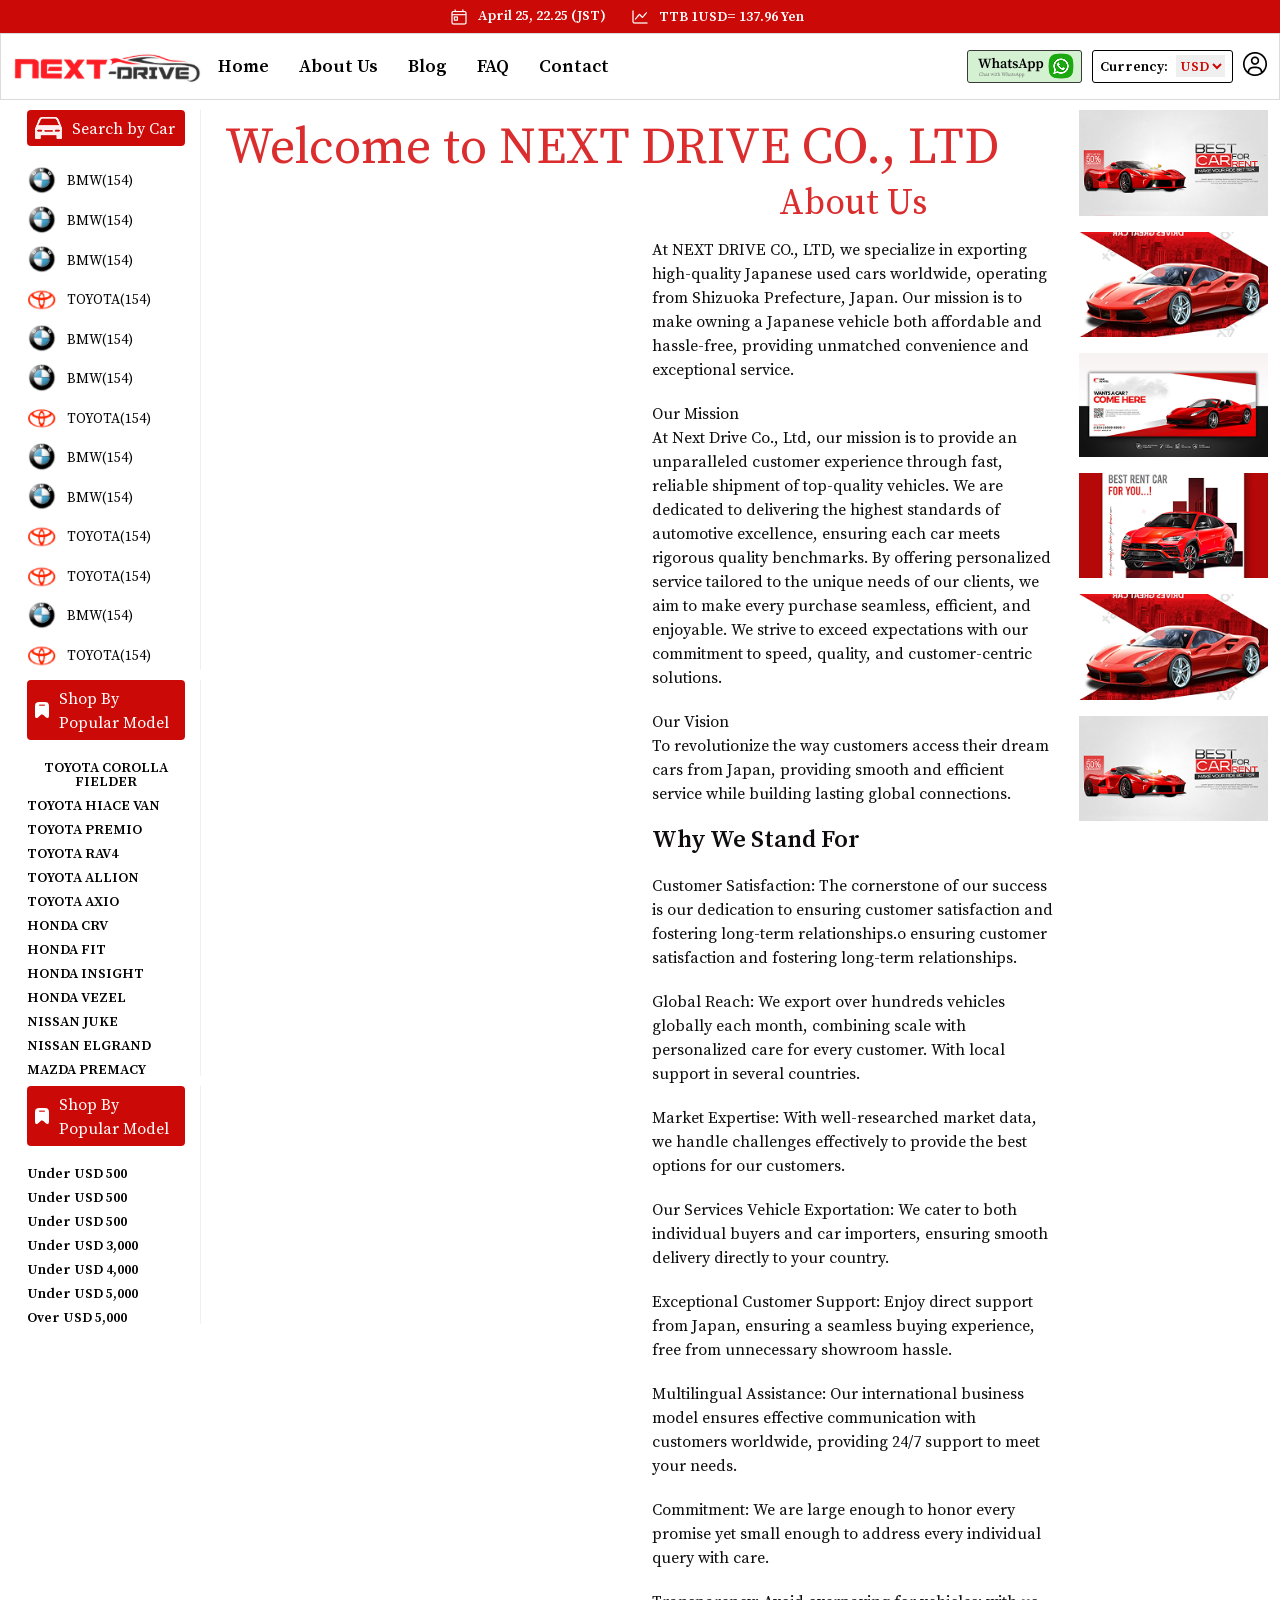
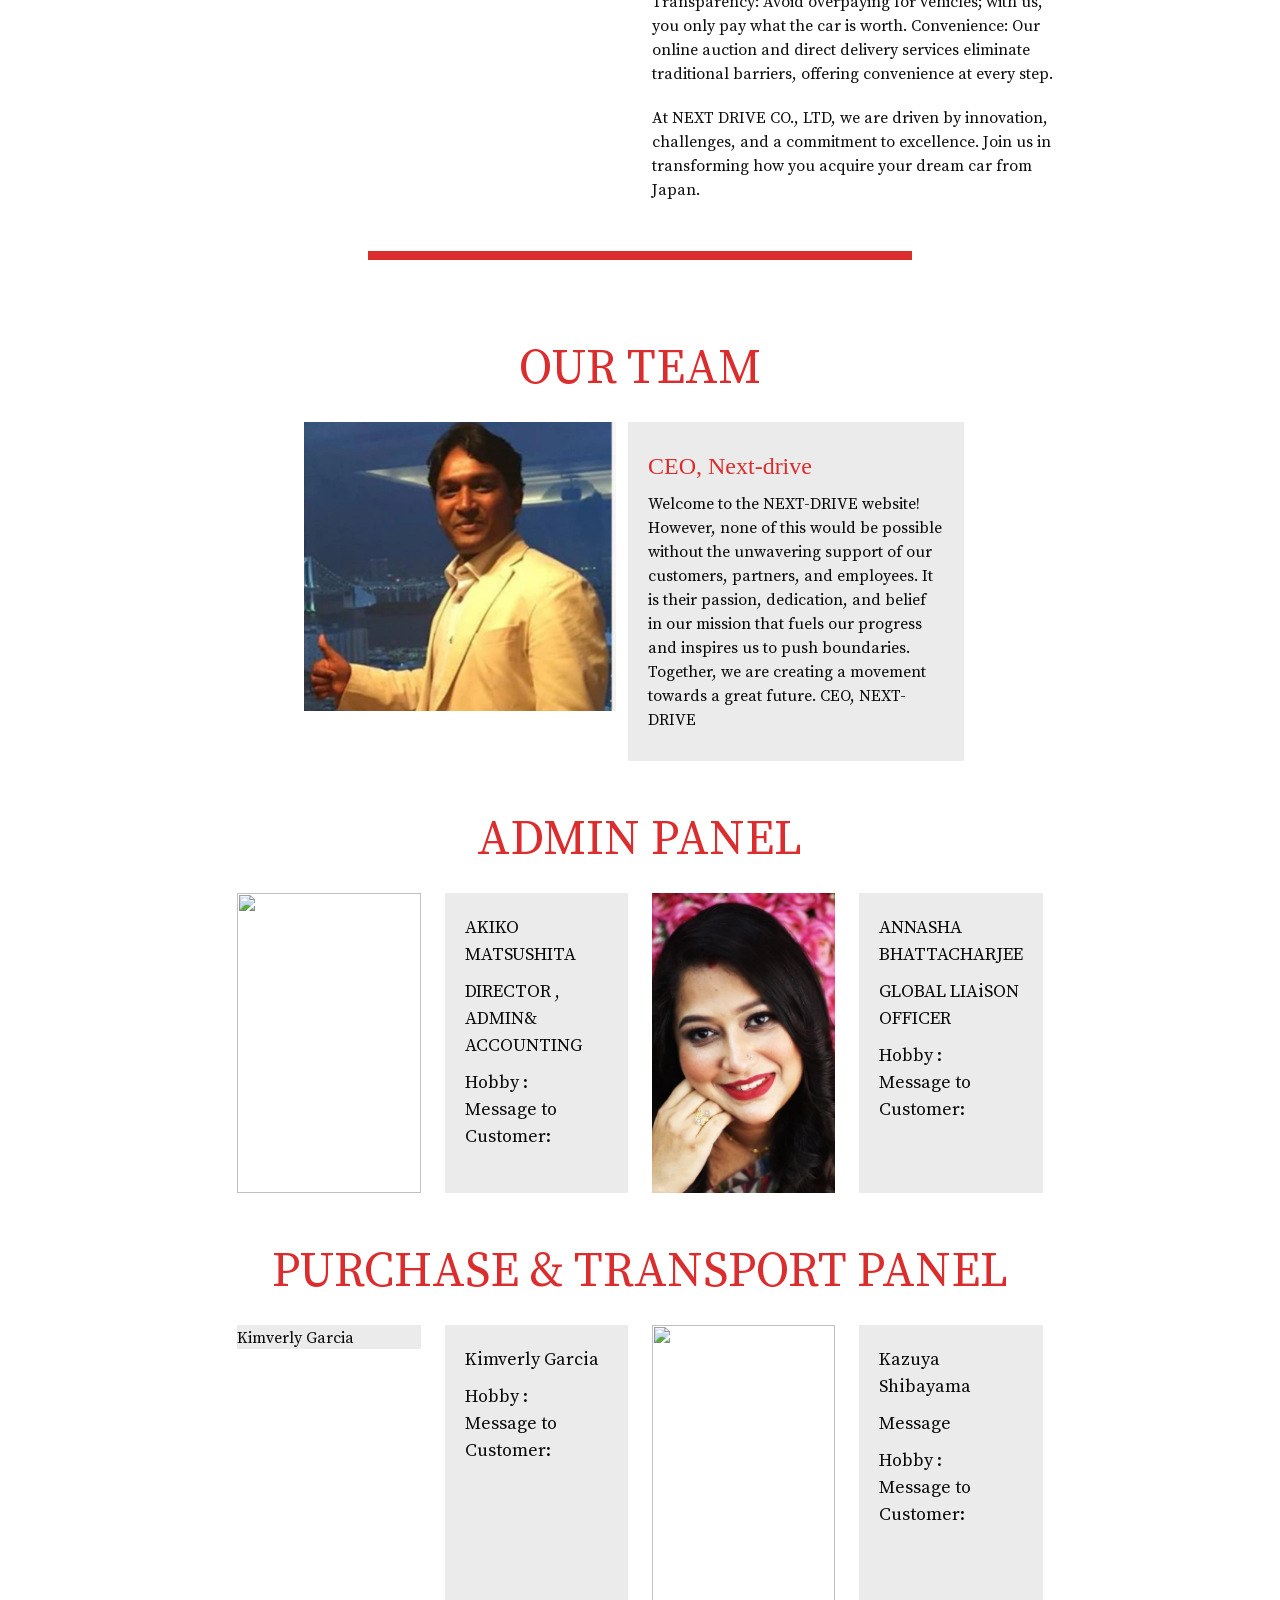
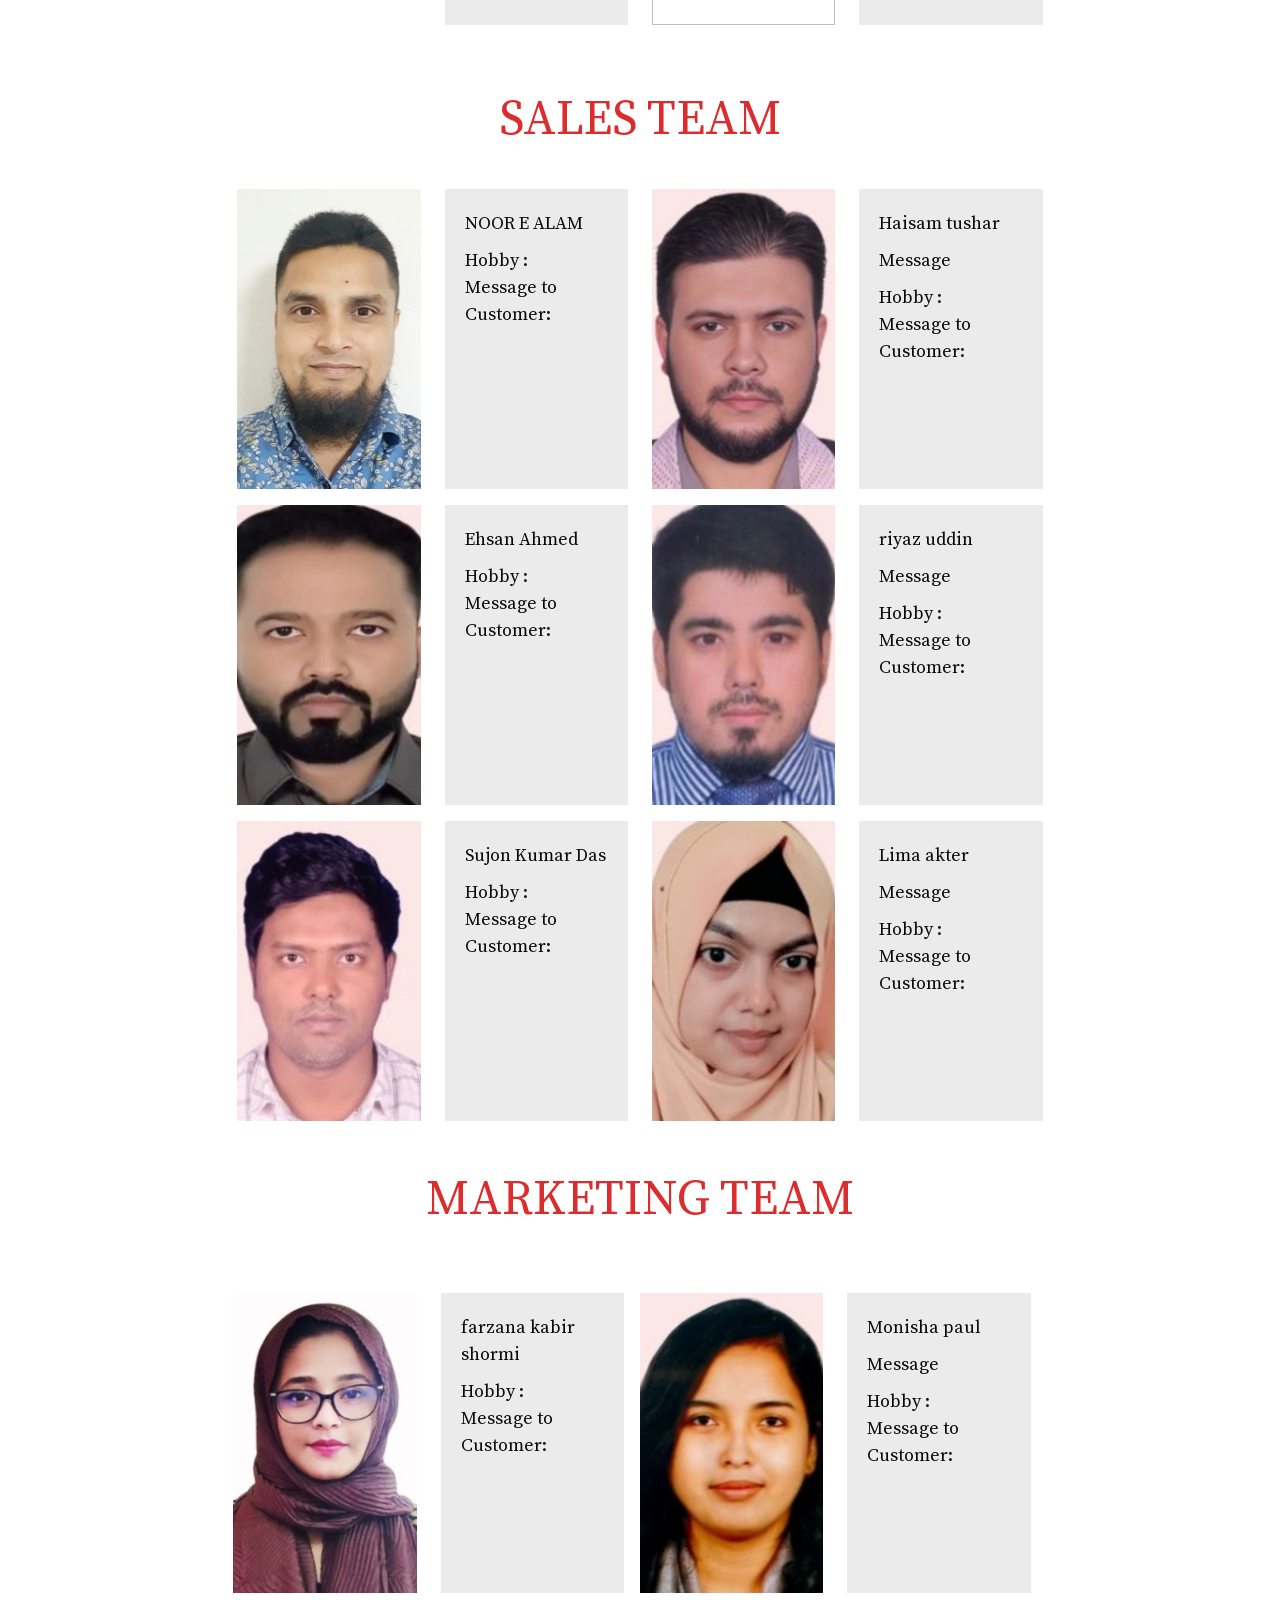
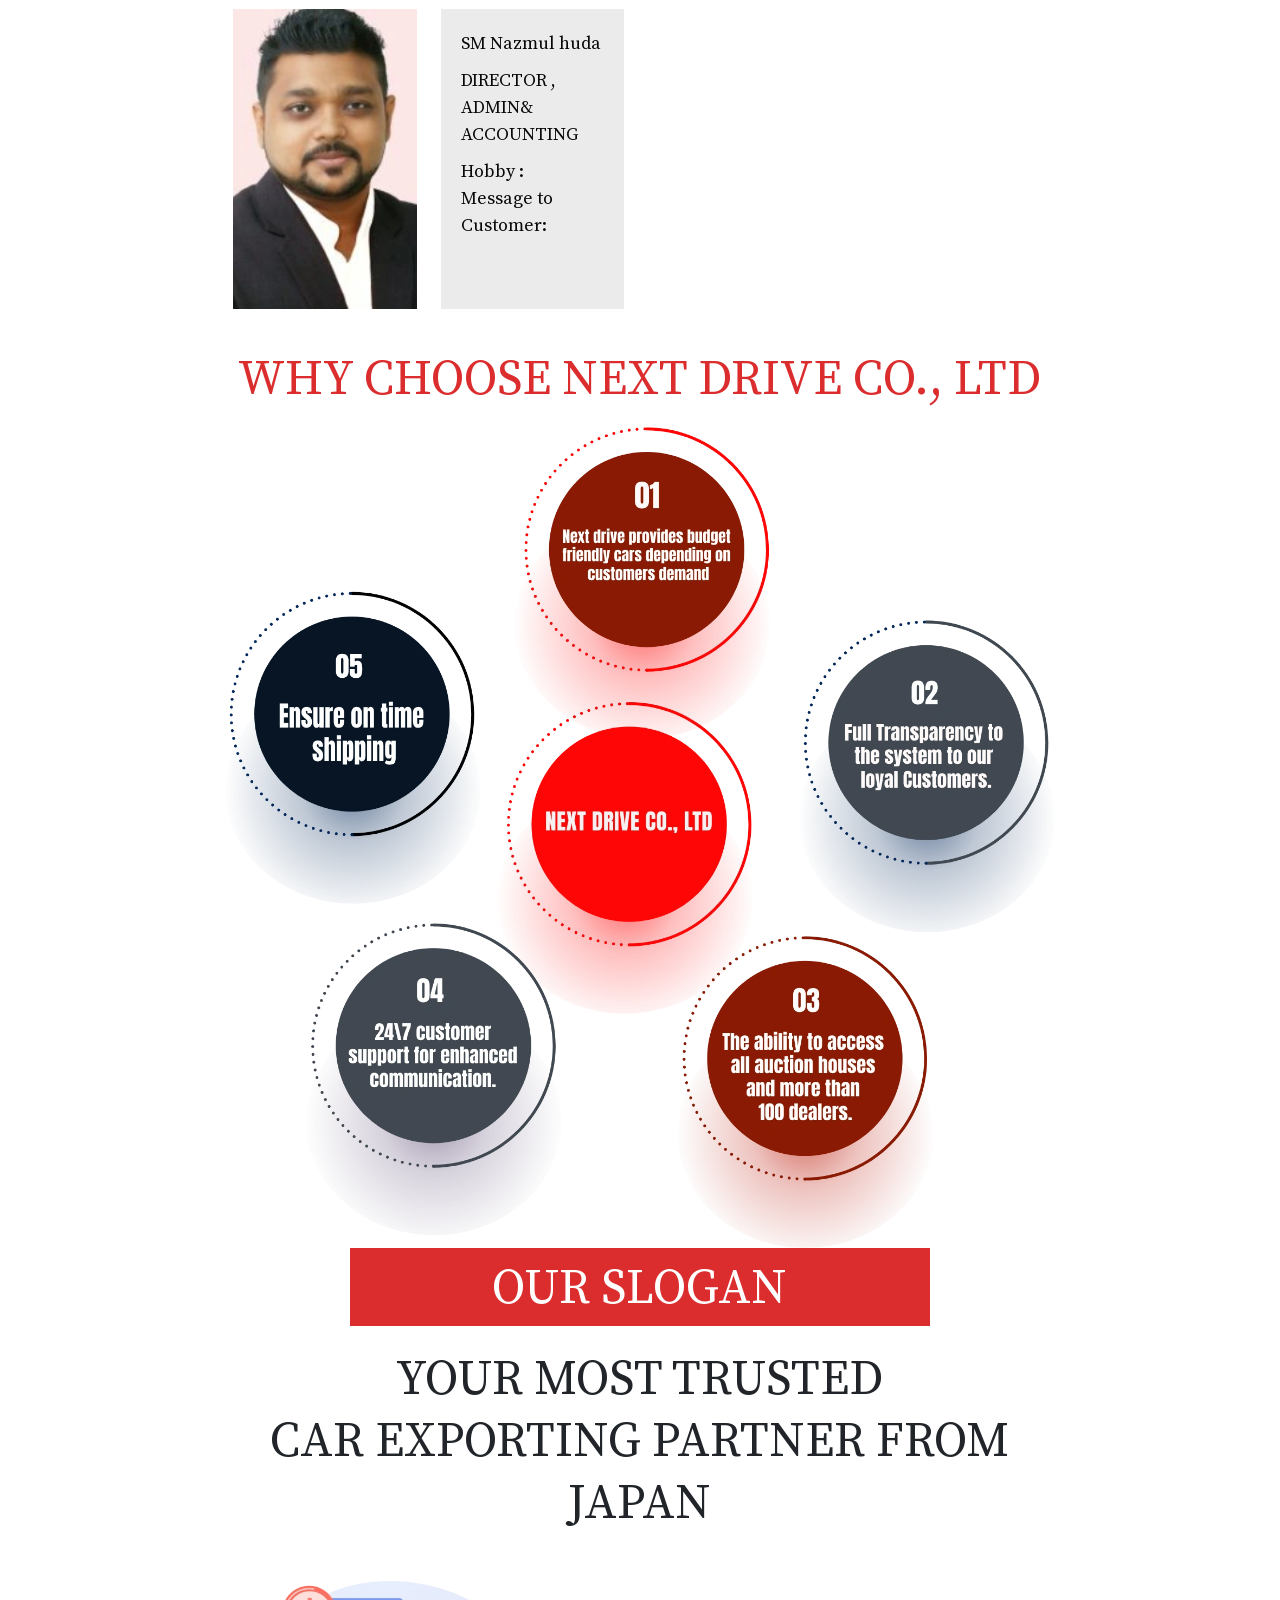
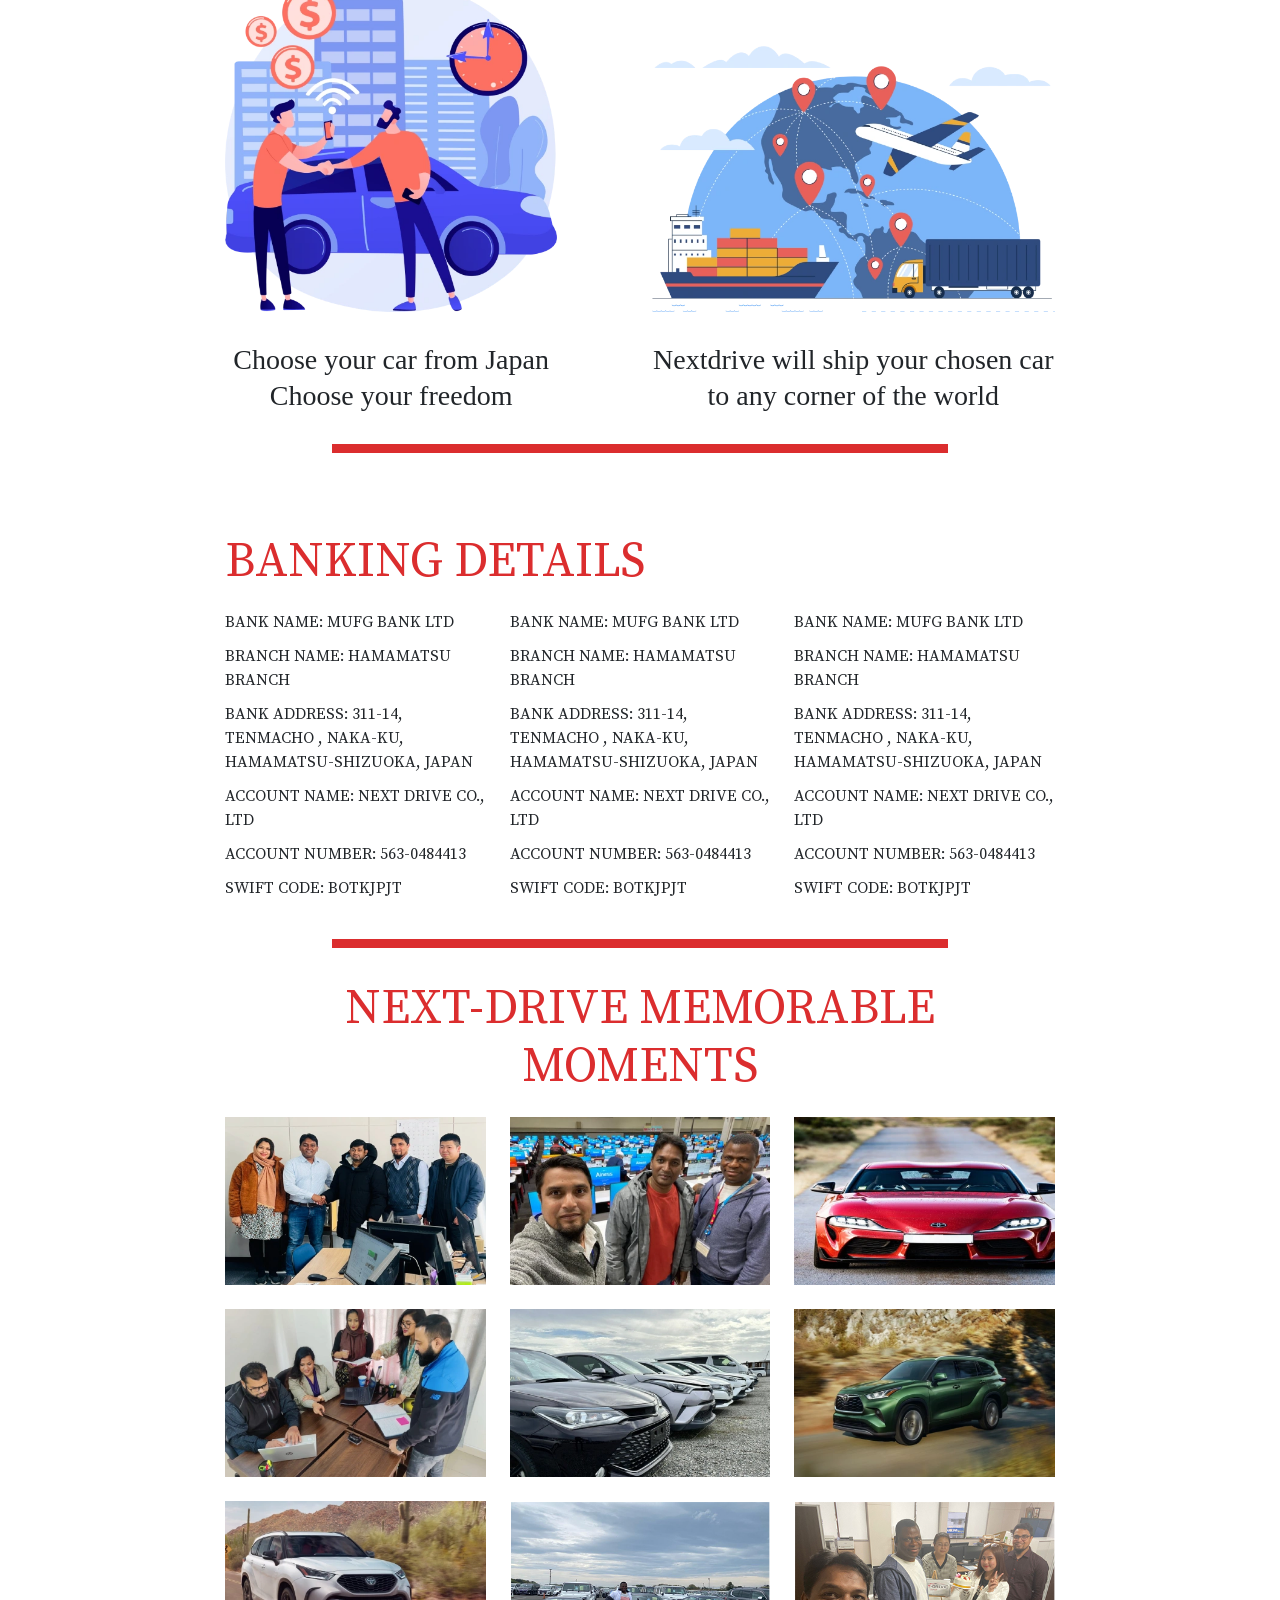
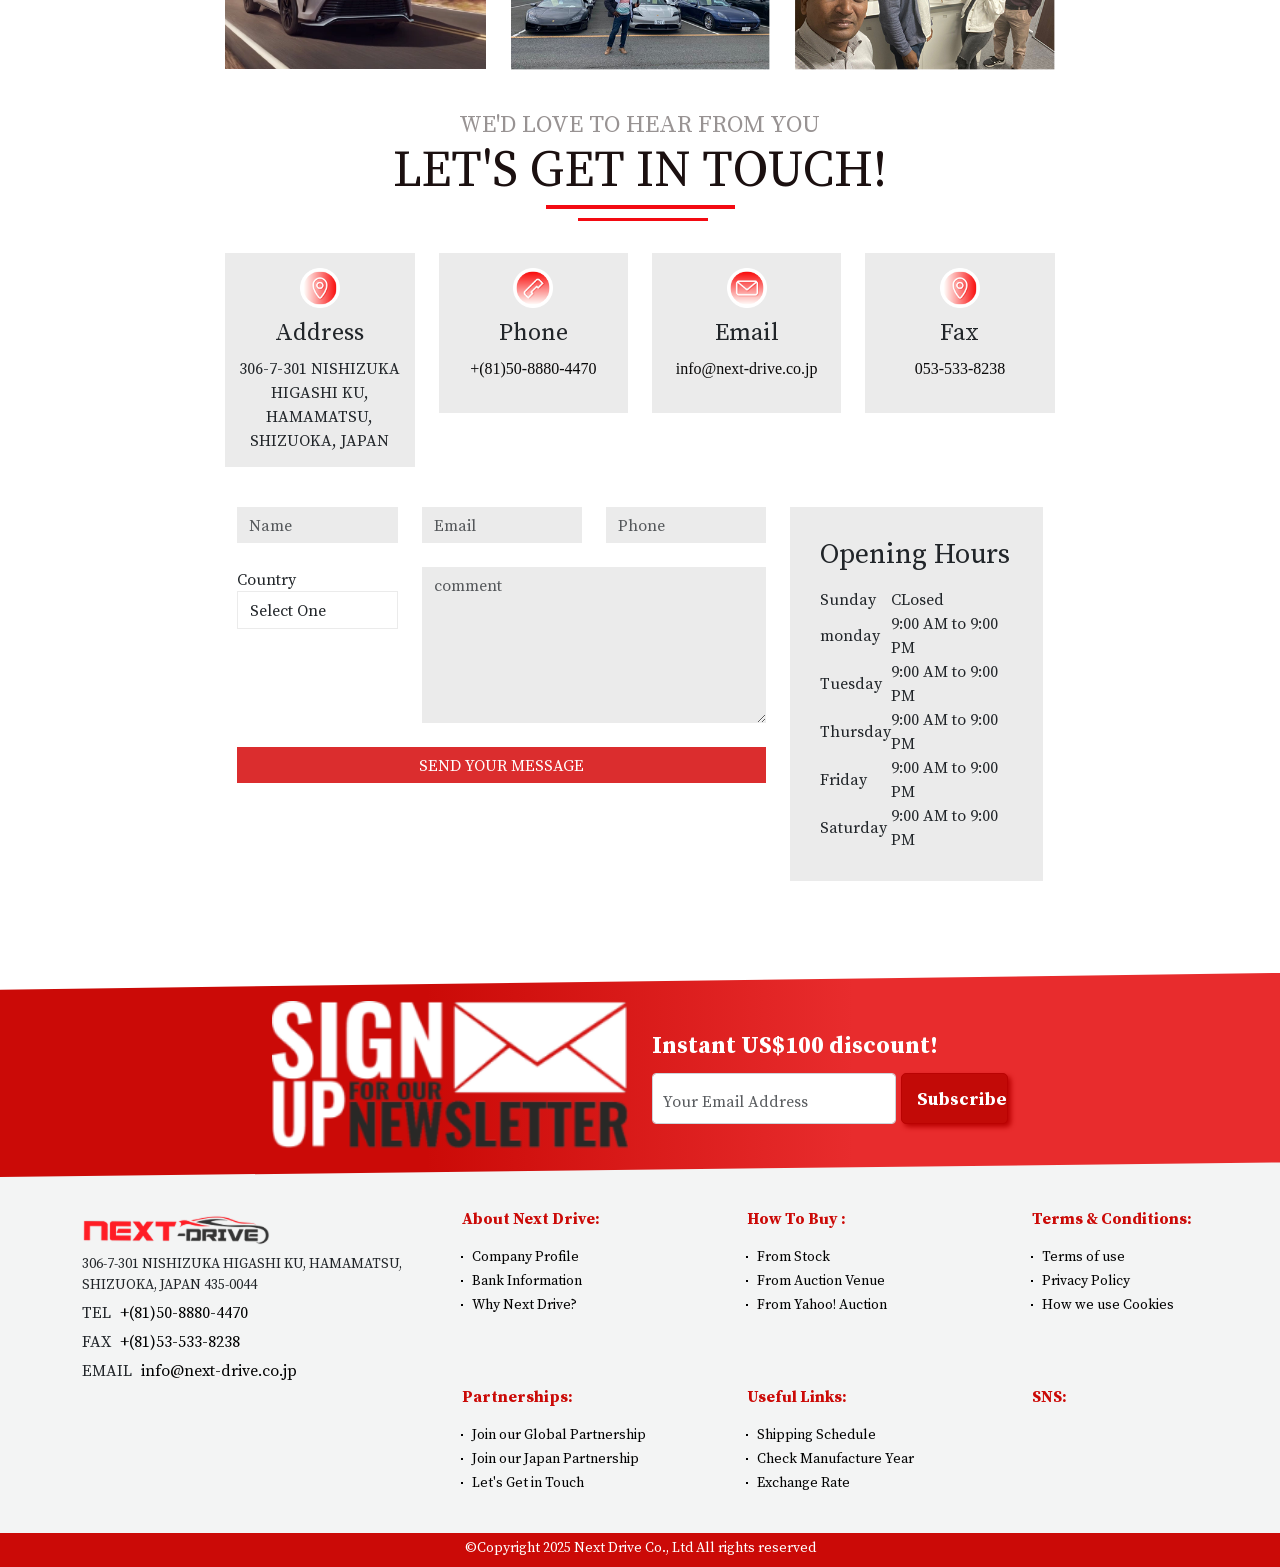
==== commit 27316760: "'fix'" ====
--- a/about.html
+++ b/about.html
@@ -4,8 +4,12 @@
     <meta charset="utf-8">
     <meta name="viewport" content="width=device-width, initial-scale=1">
     <title>Next Drive</title>
-    <!-- fonts  -->
+   <!-- fonts  -->
      <link rel="stylesheet" href="assets/fonts/stylesheet.css">
+     <link rel="stylesheet" href="assets/fonts/signpainter/stylesheet.css">
+
+     <!-- jquery ui css -->
+    <link rel="stylesheet" href="//code.jquery.com/ui/1.13.2/themes/base/jquery-ui.css">
      <!-- bootstrap css  -->
     <link href="https://cdn.jsdelivr.net/npm/bootstrap@5.3.7/dist/css/bootstrap.min.css" rel="stylesheet">
     <!-- owl carousel css  -->
@@ -106,54 +110,57 @@
                                     </li>
                                 </ul>
                             </div>
-                            <button class="navbar-toggler dropdown-toggle" type="button" data-bs-toggle="dropdown" aria-expanded="false">
+                                                        <!-- offcanvas menu  -->
+                            <button class="navbar-toggler dropdown-toggle" type="button" data-bs-toggle="offcanvas" data-bs-target="#staticBackdrop" aria-controls="staticBackdrop">
                             <div class="menu example5"><span></span></div>
                             </button>
-                            <div class="dropdown-menu">
-                                    <ul class="navbar-nav  mb-2 mb-lg-0">
-                                        <li class="nav-item">
-                                            <i class="fa-solid fa-circle"></i>
-                                            <a class="nav-link" href="#">Home</a>
-                                        </li>
-                                        <li class="nav-item">
-                                            <i class="fa-solid fa-circle"></i>
-                                            <a class="nav-link" href="#">About Us</a>
-                                        </li>
-                                    
-                                        <li class="nav-item">
-                                            <i class="fa-solid fa-circle"></i>
-                                            <a class="nav-link" aria-disabled="true">Blog</a>
-                                        </li>
-                                         <li class="nav-item">
-                                            <i class="fa-solid fa-circle"></i>
-                                            <a class="nav-link" aria-disabled="true">FAQ</a>
-                                        </li>
-                                         <li class="nav-item">
-                                            <i class="fa-solid fa-circle"></i>
-                                            <a class="nav-link" aria-disabled="true">Contact</a>
-                                        </li>
-                                    </ul>
-
-                                    <ul class="profil_edit">
-                                        <li>
-                                            <a href="">
-                                                <i class="fa-regular fa-circle-user"></i>
-                                                Your Profile
-                                            </a>
-                                        </li>
-                                         <li>
-                                            <a href="">
-                                               <i class="fa-solid fa-gear"></i>
-                                                Seetings
-                                            </a>
-                                        </li>
-                                         <li>
-                                            <a href="">
-                                                <i class="fa-solid fa-arrow-right-from-bracket"></i>
-                                                Log out
-                                            </a>
-                                        </li>
-                                    </ul>
+                            <div class="offcanvas offcanvas-start" data-bs-backdrop="static" tabindex="-1" id="staticBackdrop" aria-labelledby="staticBackdropLabel">
+                                <div class="offcanvas-header justify-content-end">
+                                    <button type="button" class="close" data-bs-dismiss="offcanvas" aria-label="Close"><i class="fa-solid fa-xmark"></i></button>
+                                </div>
+                                <div class="offcanvas-body">
+                                    <div>
+                                        <ul class="navbar-nav  mb-2 mb-lg-0">
+                                            <li class="nav-item">
+                                                <a class="nav-link" href="#">Home</a>
+                                            </li>
+                                            <li class="nav-item">
+                                                <a class="nav-link" href="#">About Us</a>
+                                            </li>
+                                        
+                                            <li class="nav-item">
+                                                <a class="nav-link" aria-disabled="true">Blog</a>
+                                            </li>
+                                            <li class="nav-item">
+                                                <a class="nav-link" aria-disabled="true">FAQ</a>
+                                            </li>
+                                            <li class="nav-item">
+                                                <a class="nav-link" aria-disabled="true">Contact</a>
+                                            </li>
+                                        </ul>
+
+                                        <ul class="profil_edit">
+                                            <li>
+                                                <a href="">
+                                                    <i class="fa-regular fa-circle-user"></i>
+                                                    Your Profile
+                                                </a>
+                                            </li>
+                                            <li>
+                                                <a href="">
+                                                <i class="fa-solid fa-gear"></i>
+                                                    Seetings
+                                                </a>
+                                            </li>
+                                            <li>
+                                                <a href="">
+                                                    <i class="fa-solid fa-arrow-right-from-bracket"></i>
+                                                    Log out
+                                                </a>
+                                            </li>
+                                        </ul>
+                                    </div>
+                                </div>
                             </div>
                         </div>
                     </nav>
@@ -416,6 +423,15 @@
                 
                 <!-- about details  -->
                 <div class="col-md-12 col-lg-8">
+
+                    <!-- breadcrumbs for mobile  -->
+                     <div class="row breadcrumbs">
+                        <div class="col-12 ">
+                            <span>
+                                <a href="">Home</a> > <a href="" class="active">Advance Search</a>
+                            </span>
+                        </div>
+                     </div>
                     <!-- filter buttons for mobile device  -->
                     <div class="filter_button_mobile about_page">
                         <div class="row">
@@ -555,6 +571,8 @@
                             </div>
                         </div>
                     </div>
+
+                    <!-- about details row  -->
                     <div class="row about-details">
                         <div class="col-12">
                             <h2>Welcome to NEXT DRIVE CO., LTD</h2>
@@ -620,7 +638,7 @@
                      <div class="row team">
                         <h2>Admin Panel</h2>
                             <div class="col-sm-6">
-                                <div class="row single_person">
+                                <div class="row single_person gy-3">
                                     <div class="col-sm-6">
                                         <div class="mising_image">
                                             <img src="https://www.next-drive.co.jp/storage/1th8X9HENXwpOAbfmytHlvvCbg4P98YwG0zvTA8U.jpg" alt="" class="img-fluid">
@@ -1235,19 +1253,18 @@
         </div>
     </footer>
 
-    <script src="https://ajax.googleapis.com/ajax/libs/jquery/3.7.1/jquery.min.js"></script>
+     <script src="https://ajax.googleapis.com/ajax/libs/jquery/1.12.4/jquery.min.js"></script>
+    <script src="https://code.jquery.com/ui/1.13.2/jquery-ui.js"></script>
     <script src="https://cdn.jsdelivr.net/npm/bootstrap@5.3.7/dist/js/bootstrap.bundle.min.js"></script>
     <script src="https://kit.fontawesome.com/d2d598fe43.js" crossorigin="anonymous"></script>
     <script src="assets/js/owl.carousel.min.js"></script>
 
     <!-- Select2 CSS -->
-<link href="https://cdn.jsdelivr.net/npm/select2@4.1.0-rc.0/dist/css/select2.min.css" rel="stylesheet" />
-
-<!-- Select2 JS -->
-<script src="https://cdn.jsdelivr.net/npm/select2@4.1.0-rc.0/dist/js/select2.min.js"></script>
-
-
-
+    <link href="https://cdn.jsdelivr.net/npm/select2@4.1.0-rc.0/dist/css/select2.min.css" rel="stylesheet" />
+    <!-- Select2 JS -->
+    <script src="https://cdn.jsdelivr.net/npm/select2@4.1.0-rc.0/dist/js/select2.min.js"></script>
+    <script src="https://cdn.jsdelivr.net/npm/mixitup@3/dist/mixitup.min.js"></script>
     <script src="assets/js/script.js"></script>
+    <script src="assets/js/acco.js"></script>
   </body>
 </html>
--- a/assets/fonts/signpainter/stylesheet.css
+++ b/assets/fonts/signpainter/stylesheet.css
@@ -0,0 +1,12 @@
+/*! Generated by Font Squirrel (https://www.fontsquirrel.com) on March 19, 2024 */
+
+
+
+@font-face {
+    font-family: 'signpaintermedium';
+    src: url('signpainterhousescript-webfont.woff2') format('woff2'),
+         url('signpainterhousescript-webfont.woff') format('woff');
+    font-weight: normal;
+    font-style: normal;
+
+}
--- a/assets/css/style.css
+++ b/assets/css/style.css
@@ -409,7 +409,7 @@
 }
 
 .main_content {
-    padding: 20px 0px;
+    padding: 10px 0px;
 }
 
 .brand_list {
@@ -743,8 +743,7 @@
 .profil_edit {
 }
 
-.profil_edit li {
-}
+.profil_edit li {text-align: center;margin-bottom: 10px;}
 
 .profil_edit li a {
 }
@@ -760,11 +759,15 @@
 
 .mobile_nav ul {
     padding: 10px 0px;
+    list-style: none;
 }
 
 .mobile_nav ul li.nav-item {
     display: flex;
     margin-bottom: 5px;
+    justify-content: center;
+    margin-bottom: 20px;
+    margin-right: 0;
 }
 
 .mobile_nav ul li.nav-item i {
@@ -774,8 +777,8 @@
 
 .mobile_nav ul li a {
     font-weight: 400;
-    font-size: 12px;
-    color: rgb(69, 69, 69) !important;
+    font-size: 16px;
+    color: #fff;
 }
 
 .mobile_nav .navbar-nav li a i {
@@ -1689,6 +1692,7 @@
     width: 70%;
     margin: auto;
     padding-top: 10px;
+    padding-bottom: 10px;
     margin-bottom: 20px;
     text-transform: uppercase;
 }
@@ -1777,13 +1781,560 @@
 }
 .contact_info h4{
     margin-bottom: 10px;
+    text-transform: capitalize;
 }
 .contact_info a {
     font-family: "Bebas Neue", serif;
     color: #090808;
     font-weight: 500;
 }
-
+.opening_hours h3{
+    text-transform: capitalize;
+    margin-bottom: 16px;
+}
 .about_page #wrap_search_by_car_card{
     display: none;
+}
+
+/* how to buy css  */
+
+.how-to-buy {
+    color: #cb0a07;
+    font-size: 60px;
+    font-weight: 700;
+    margin-bottom: 27px;
+     font-family: 'signpainter';
+}
+.steps-btn {
+    /* display: flex;
+    align-items: center; */
+    margin-bottom: 30px;
+}
+.steps-btn .btn-step1 {
+    background-color: #CA0A07;
+    color: #fff;
+}
+.steps-btn .btn-steps {
+    clip-path: polygon(95% 0, 100% 50%, 95% 100%, 0% 100%, 5% 50%, 0% 0%);
+    width: 25%;
+    height: 100px;
+    padding: 15px 30px 10px 30px;
+}
+.steps-btn .btn-step1 .step-1-text {
+    color: #CA0A07;
+    background-color: #fff;
+}
+.steps-btn .btn-steps .steps-text {
+    padding: 0px 15px;
+    font-size: 18px;
+    display: inline-block;
+    border-radius: 3px;
+    font-weight: 700;
+    text-transform: uppercase;
+    margin-bottom: 8px;
+}
+.steps-btn .btn-steps .steps-title {
+    font-size: 28px;
+    color: #f5f6f6;
+}
+.signpainter {
+    font-family: 'signpaintermedium';
+    font-size: 23px;
+}
+.steps-btn .btn-step2 {
+    background-color: #E72B2C;
+    color: #fff;
+    padding-left: 40px;
+}
+.steps-btn .btn-step2 .step-2-text {
+    color: #e72c2d;
+    background-color: #fff;
+}
+.show-mobile {
+    display: flex;
+    align-items: center;
+    border: 2px solid #E7E7E7;
+    border-radius: 0;
+    padding: 8px 4px;
+    position: absolute;
+    left: 50%;
+}
+.show-mobile:hover{
+    border: 2px solid #E7E7E7;
+}
+.show-mobile h4{
+    margin: 0 8px;
+    font-size: 14px;
+    color: #090808;
+    font-weight: 600;
+}
+.show-mobile i{
+    color: #F85252;
+    font-size: 20px;
+}
+.steps-btn .btn-step3 {
+    background-color: #F85252;
+    color: #fff;
+    padding-left: 60px;
+}
+.steps-btn .btn-step3 .step-3-text {
+    color: #f95353;
+    background-color: #fff;
+}
+.steps-btn .btn-step4 {
+    background-color: #F87575;
+    color: #fff;
+    text-align: center;
+}
+.steps-btn .btn-step4 .step-4-text {
+    color: #f97575;
+    background-color: #fff;
+}
+.steps-line {
+    display: flex;
+    align-items: center;
+    background-color: #F4F5F5;
+}
+.steps-line .step-box {
+    color: #fff;
+    padding-right: 10px;
+    background-color: #E72C2D;
+    clip-path: polygon(0% 0%, 92% 0%, 100% 50%, 92% 100%, 0% 100%);
+    margin-right: 12px;
+}
+.steps-line .step-box h3 {
+    padding: 6px 25px;
+    color: #fff;
+    font-weight: 600;
+    font-size: 20px;
+    background-color: #CA0A07;
+    margin-bottom: 0;
+    clip-path: polygon(0% 0%, 92% 0%, 100% 50%, 92% 100%, 0% 100%);
+}
+.steps-line h1 {
+    margin-bottom: 0px;
+    font-size: 27px;
+    font-weight: 600;
+    color: #292826;
+}
+.img-div1 {
+    position: relative;
+    margin-top: 10px;
+}
+.content-step p {
+    color: #000;
+    font-size: 20px;
+    margin: 20px 0;
+}
+.content-step-1 ul li {
+    color: #000;
+    font-size: 20px;
+}
+.content-step-1 ul li .marked-line {
+    display: inline-block;
+    background-color: #F6EC3C;
+    padding: 2px 18px;
+    clip-path: polygon(8% 0%, 100% 0%, 92% 100%, 0% 100%);
+    margin-left: -18px;
+}
+.step-border {
+    width: 100%;
+    height: 5px;
+    background-color: #E82C2C;
+    margin: 40px 0;
+}
+
+.img-div1 img {
+    width: 55%;
+}
+.content-step ul{
+    padding-left: 24px;
+}
+.hide-mobile {
+    display: block;
+}
+.content-step-2 table {
+    border: 2px solid #5D5D5D;
+}
+.content-step-2 table tr {
+    border-left: 2px solid #5D5D5D;
+    border-right: 2px solid #5D5D5D;
+}
+.content-step-2 table th {
+    color: #000;
+    text-transform: uppercase;
+    font-size: 20px;
+    font-weight: 600;
+    border: 2px solid #5D5D5D;
+}
+.content-step-2 table td {
+    border-right: 2px solid #5D5D5D;
+    color: #000;
+    font-size: 20px;
+    text-transform: uppercase;
+    font-weight: 600;
+}
+.img-div3 {
+    margin-top: 30px;
+}
+.img-div4 {
+    margin-top: 15px;
+}
+.img-div3 img {
+    width: 45%;
+}
+.buy-link {
+    color: #3A6BCD;
+    font-size: 20px;
+}
+.img-div4 {
+    margin-top: 15px;
+}
+.pdf-link img {
+    width: 20px;
+}
+.buy-wp-btn img {
+    box-shadow: 5px 5px 5px #000000a3;
+    border-radius: 6px;
+    margin: 50px 0 30px 0;
+    transition: .4s all ease-in-out;
+}
+.buy-wp-btn img:hover {
+    transform: scale(.98);
+}
+
+/* toc css  */
+
+.section-title h2 {
+    font-size: 36px;
+    text-transform: uppercase;
+    font-weight: 600;
+}
+.section-title .separator {
+    position: relative;
+    margin-top: 10px;
+    display: inline-block;
+}
+#tabs {
+    margin: 0;
+    padding: 0;
+}
+
+#tabs {
+    margin: 0;
+    padding: 0
+}
+
+#tabs .tabs {
+    position: relative;
+    margin: 0
+}
+
+#tabs .tabs li {
+    font-size: 14px;
+    text-transform: uppercase;
+    font-weight: 600;
+    border-bottom: 3px solid transparent;
+    line-height: 25px;
+    padding: 10px 10px;
+    color: #363636;
+    overflow: hidden;
+    background: 0 0;
+    margin-bottom: 0;
+    display: inline-block;
+    margin: 0;
+    cursor: pointer;
+    position: relative;
+    transition: all .5s ease-in-out;
+    -webkit-transition: all .5s ease-in-out;
+    -o-transition: all .5s ease-in-out;
+    -moz-transition: all .5s ease-in-out;
+    -ms-transition: all .5s ease-in-out
+}
+
+#tabs .tabcontent {
+    overflow: hidden
+}
+
+#tabs ul.tabs li.active,#tabs ul.tabs li.active:focus,#tabs ul.tabs li:hover {
+    border-bottom: 3px solid #db2d2e
+}
+
+.pulse {
+    animation-name: pulse;
+    -webkit-animation-name: pulse;
+    -o-animation-name: pulse;
+    -ms-animation-name: pulse;
+    -moz-animation-name: pulse;
+    animation-duration: .4s;
+    -webkit-animation-duration: .4s;
+    -o-animation-duration: .4s;
+    -ms-animation-duration: .4s;
+    -moz-animation-duration: .4s
+}
+
+@keyframes pulse {
+    0% {
+        transform: scale(.8);
+        opacity: 0
+    }
+
+    100% {
+        transform: scale(1);
+        opacity: 1
+    }
+}
+
+@-webkit-keyframes pulse {
+    0% {
+        transform: scale(.8);
+        opacity: 0
+    }
+
+    100% {
+        transform: scale(1);
+        opacity: 1
+    }
+}
+
+@-ms-keyframes pulse {
+    0% {
+        transform: scale(.8);
+        opacity: 0
+    }
+
+    100% {
+        transform: scale(1);
+        opacity: 1
+    }
+}
+
+@-moz-keyframes pulse {
+    0% {
+        transform: scale(.8);
+        opacity: 0
+    }
+
+    100% {
+        transform: scale(1);
+        opacity: 1
+    }
+}
+
+@-o-keyframes pulse {
+    0% {
+        transform: scale(.8);
+        opacity: 0
+    }
+
+    100% {
+        transform: scale(1);
+        opacity: 1
+    }
+}
+
+.tabcontent {
+    margin-bottom: 20px;
+    margin-top: 20px
+}
+
+.accordion .accordion-title {
+    font-size: 14px;
+    color: #000
+}
+
+.accordion .accordion-title a {
+    text-transform: uppercase;
+    font-weight: 700;
+    background: 0 0;
+    margin-top: 20px;
+    border: 1px solid #e3e3e3;
+    display: block;
+    position: relative;
+    color: #363636;
+    text-decoration: none;
+    padding: 11px 60px;
+    -webkit-transition: all .27s cubic-bezier(0,0,.58,1);
+    -moz-transition: all .27s cubic-bezier(0,0,.58,1);
+    -o-transition: all .27s cubic-bezier(0,0,.58,1);
+    -ms-transition: all .27s cubic-bezier(0,0,.58,1);
+    transition: all .27s cubic-bezier(0,0,.58,1)
+}
+
+.accordion .accordion-title a:hover {
+    text-decoration: none;
+    background-color: transparent;
+    color: #db2d2e
+}
+
+.accordion .accordion-title a.active {
+    color: #fff;
+    background-color: #db2d2e;
+    cursor: default;
+    border-color: #e3e3e3;
+    border-color: #db2d2e;
+    border-top: 0
+}
+
+.accordion .accordion-title a:after {
+    content: "\f078";
+    width: 20px;
+    height: 20px;
+    margin-top: -8px;
+    position: absolute;
+    top: 50%;
+    left: 20px;
+    font-family: FontAwesome;
+    speak: none;
+    font-style: normal;
+    font-weight: 400;
+    font-variant: normal;
+    text-transform: none;
+    font-size: 14px;
+    line-height: 20px;
+    text-align: center;
+    color: #626262;
+    -webkit-font-smoothing: antialiased;
+    -webkit-transition: all .27s cubic-bezier(0,0,.58,1);
+    -moz-transition: all .27s cubic-bezier(0,0,.58,1);
+    -o-transition: all .27s cubic-bezier(0,0,.58,1);
+    -ms-transition: all .27s cubic-bezier(0,0,.58,1);
+    transition: all .27s cubic-bezier(0,0,.58,1)
+}
+
+.accordion .accordion-title a.active:after,.accordion .accordion-title a.active:hover:after {
+    content: "\f077";
+    color: #fff
+}
+
+.accordion .accordion-title a.active:hover {
+    color: #fff
+}
+
+.accordion .accordion-title a:hover:after {
+    color: #db2d2e
+}
+
+.accordion-content {
+    padding: 25px;
+    border: 1px solid #e3e3e3
+}
+
+
+/* ----------- */
+
+.bg-1 {
+    background: linear-gradient(rgba(0, 0, 0, 0.3), rgba(0, 0, 0, 0.3)), url(https://80e82fb5.nextdrive-assets.pages.dev/car_dealer/images/bg/01.jpg);
+    background-size: cover;
+    background-position: center;
+    background-repeat: no-repeat;
+    height: 40vh;
+}
+.inner-intro {
+    height: 410px;
+    display: block;
+}
+.intro-title {
+    display: flex;
+    vertical-align: bottom;
+    padding-bottom: 30px;
+    justify-content: center;
+    align-items: flex-end;
+    height: 380px;
+}
+.inner-intro .intro-title.row [class*='col-'] {
+    padding-right: 0;
+    padding-left: 0;
+}
+.controls{
+    margin: 40px 0;
+}
+.controls button{
+     font-size: 18px;
+    font-weight: bold;
+    color: #292826 !important;
+    margin-left: 15px;
+    padding: .5rem 1rem;
+    border: none;
+    border-radius: 3px;
+}
+.controls button:hover{
+    background-color: #CB0A07;
+    color: #fff !important;
+
+}
+.filter.mixitup-control-active {
+    background-color: #CB0A07;
+    color: #fff !important;
+  }
+#blog_post h2{
+font-size: 20px;
+line-height: 150%;
+font-weight: 600;
+margin-top: 10px;
+padding: 0px 20px 10px;
+}
+#blog_post{
+    margin-top: 30px;
+}
+#blog_post h2 a{
+    text-decoration: none;
+    color: #222222;
+    line-height: 150%;
+}
+.blog_card {
+    position: relative;
+    word-wrap: break-word;
+    background-color: #fff;
+    background-clip: border-box;
+    border: 1px solid rgba(0, 0, 0, .125);
+    border-radius: .25rem;
+    overflow: hidden;
+    transition: .4s all ease-in-out;
+}
+.blog_card:hover{
+    transform: scale(1.04);
+     transition: .4s all ease-in-out;
+}
+.blog_card img{
+    height: 200px;
+    width: 100%;
+    object-fit: cover;
+}
+.blog_card span{
+    position: absolute;
+    top: 10px;
+    left: 10px;
+    background-color: #CB0A07;
+    padding: 4px 10px;
+    color: #fff;
+    border-radius: 5px;
+    z-index: 2;
+}
+.breadcrumbs{
+    margin-bottom: 8px;
+    display: none;
+}
+.breadcrumbs a{
+    color: #606060;
+    font-size: 14px;
+    font-weight: 500;
+}
+.breadcrumbs a.active{
+     color: #CB0A07;
+}
+.breadcrumbs a:hover{
+    color: #CB0A07;
+}
+.offcanvas.offcanvas-start{
+    width: 100%;
+    background-color: #0000007f;
+}
+.close{
+    text-align: right;
+    color: #fff;
+    background-color: transparent;
+    border: none;
+    font-size: 20px;
+    float: right;
 }
--- a/assets/css/media.css
+++ b/assets/css/media.css
@@ -10,6 +10,20 @@
     }
 }
 @media(max-width: 991px){
+
+.single_person img {
+    height: 200px;
+}
+.person_details p {
+    margin-bottom: 6px;
+    font-size: 14px;
+}
+.person_details {
+    height: 200px;
+}
+.slogan h3 {
+    font-size: 40px;
+}
 .sidebar_title{
     font-size: 14px;
 }
@@ -138,6 +152,9 @@
 .filter_button_mobile.about_page{
     display: block;
 }
+.filter_button_mobile.home_page{
+    display: none;
+}
 .about_page .brand_list ul {
         display: flex;
         justify-content: space-between;
@@ -168,6 +185,41 @@
 .about_page #wrap_search_by_car_card{
     display: block;
 }
+/* .about_page.home_page #wrap_search_by_car_card{
+    display: none;
+} */
+    .steps-btn .btn-steps .steps-text {
+        border-radius: 2px;
+    }
+    .menu-img-1{
+        position: relative;
+    }
+    .menu-img-2 {
+        position: relative;
+    }
+    .show-mobile {
+        display: block;
+    }
+    .buy-search-menu-stock-btn {
+        position: absolute;
+        top: 50%;
+        left: 32%;
+        padding: 3px 0px;
+        border: 2px solid #E7E7E7;
+    }
+        .buy-search-menu-stock-btn h4 {
+        margin-bottom: 0;
+        font-size: 6px;
+        padding: 0 2px;
+        font-weight: 700;
+    }
+    .menu-img-3 {
+        width: 55%;
+        margin: auto;
+    }
+    .steps-btn .btn-steps {
+        padding: 8px 15px 2px 25px;
+    }
 }
 
 
@@ -177,7 +229,45 @@
     }
 }
 @media(max-width: 600px){
-    .about_page .brand_list ul li {
+    .breadcrumbs{
+    display: block;
+}
+    .filter_button_mobile.home_page{
+    display: block;
+}
+    .inner-intro {
+    height: 250px;
+    display: block;
+}
+.controls {
+    margin: 20px 0;
+}
+.intro-title{
+     height: 250px;
+}
+    .controls button {
+    font-size: 14px;
+}
+    .steps-btn .btn-steps .steps-title {
+        font-size: 25px;
+        line-height: 18px;
+    }
+    .btn-steps.col-6 {
+        flex: 0 0 auto;
+        width: 50% !important;
+    }
+    .steps-btn .btn-steps .steps-title {
+        font-size: 31px;
+        padding-top: 3px;
+    }
+    .how-to-buy {
+        font-size: 50px;
+        margin-bottom: 25px;
+    }
+    .steps-btn .btn-steps {
+        height: 235px;
+    }
+ .about_page .brand_list ul li {
         width: 23%;
         margin-left: 0;
         margin-bottom: 5px;
@@ -473,7 +563,16 @@
     display: block;
 }
 }
+@media(max-width: 430px){
+.hero_section {
+    min-height:95vh;
+}
+}
+    
 @media(max-width: 400px){
+    .hero_section {
+    min-height: 105vh;
+}
     .navbar-brand{
         margin-right: 0;
     }
@@ -481,8 +580,10 @@
     margin-right: 15px;
     font-size: 12px;
 }
+
 }
 @media(max-width: 375px){
+    
     .cars_info_box ul {
     flex-wrap: wrap;
     }
